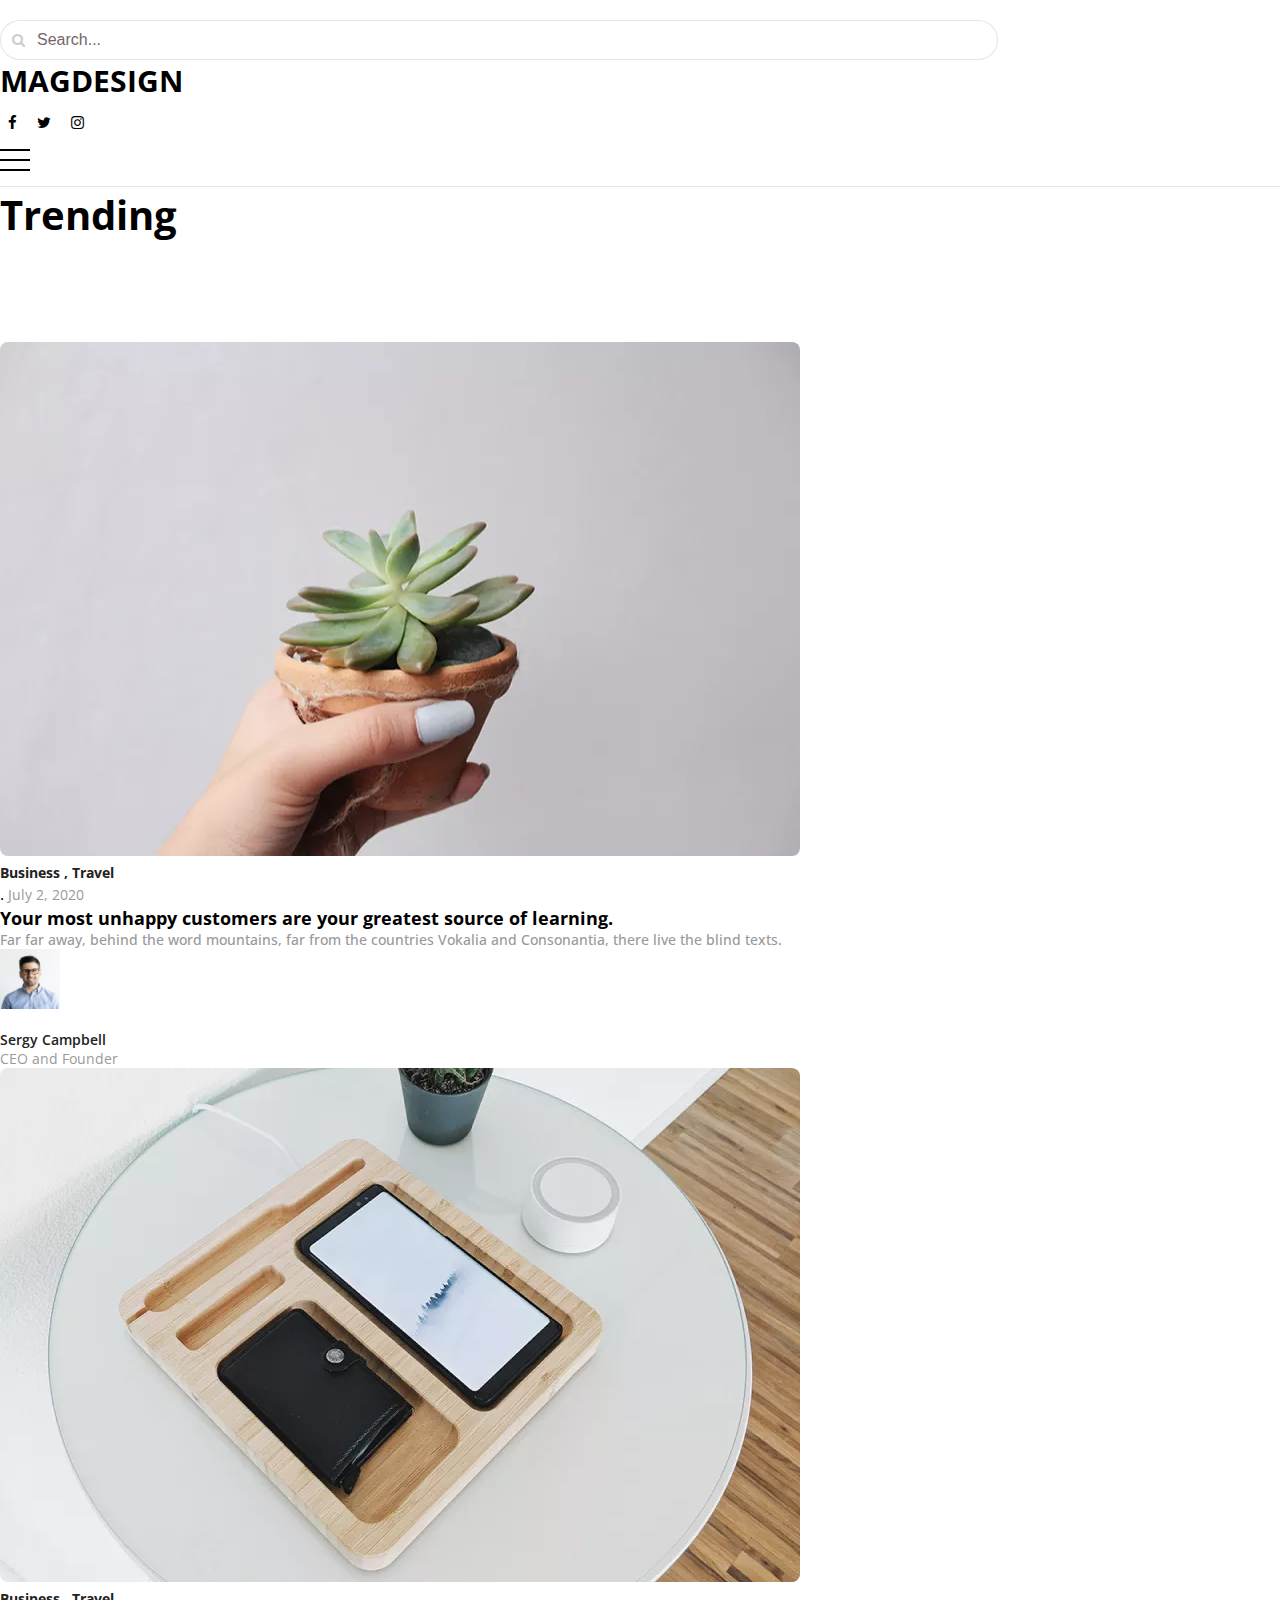
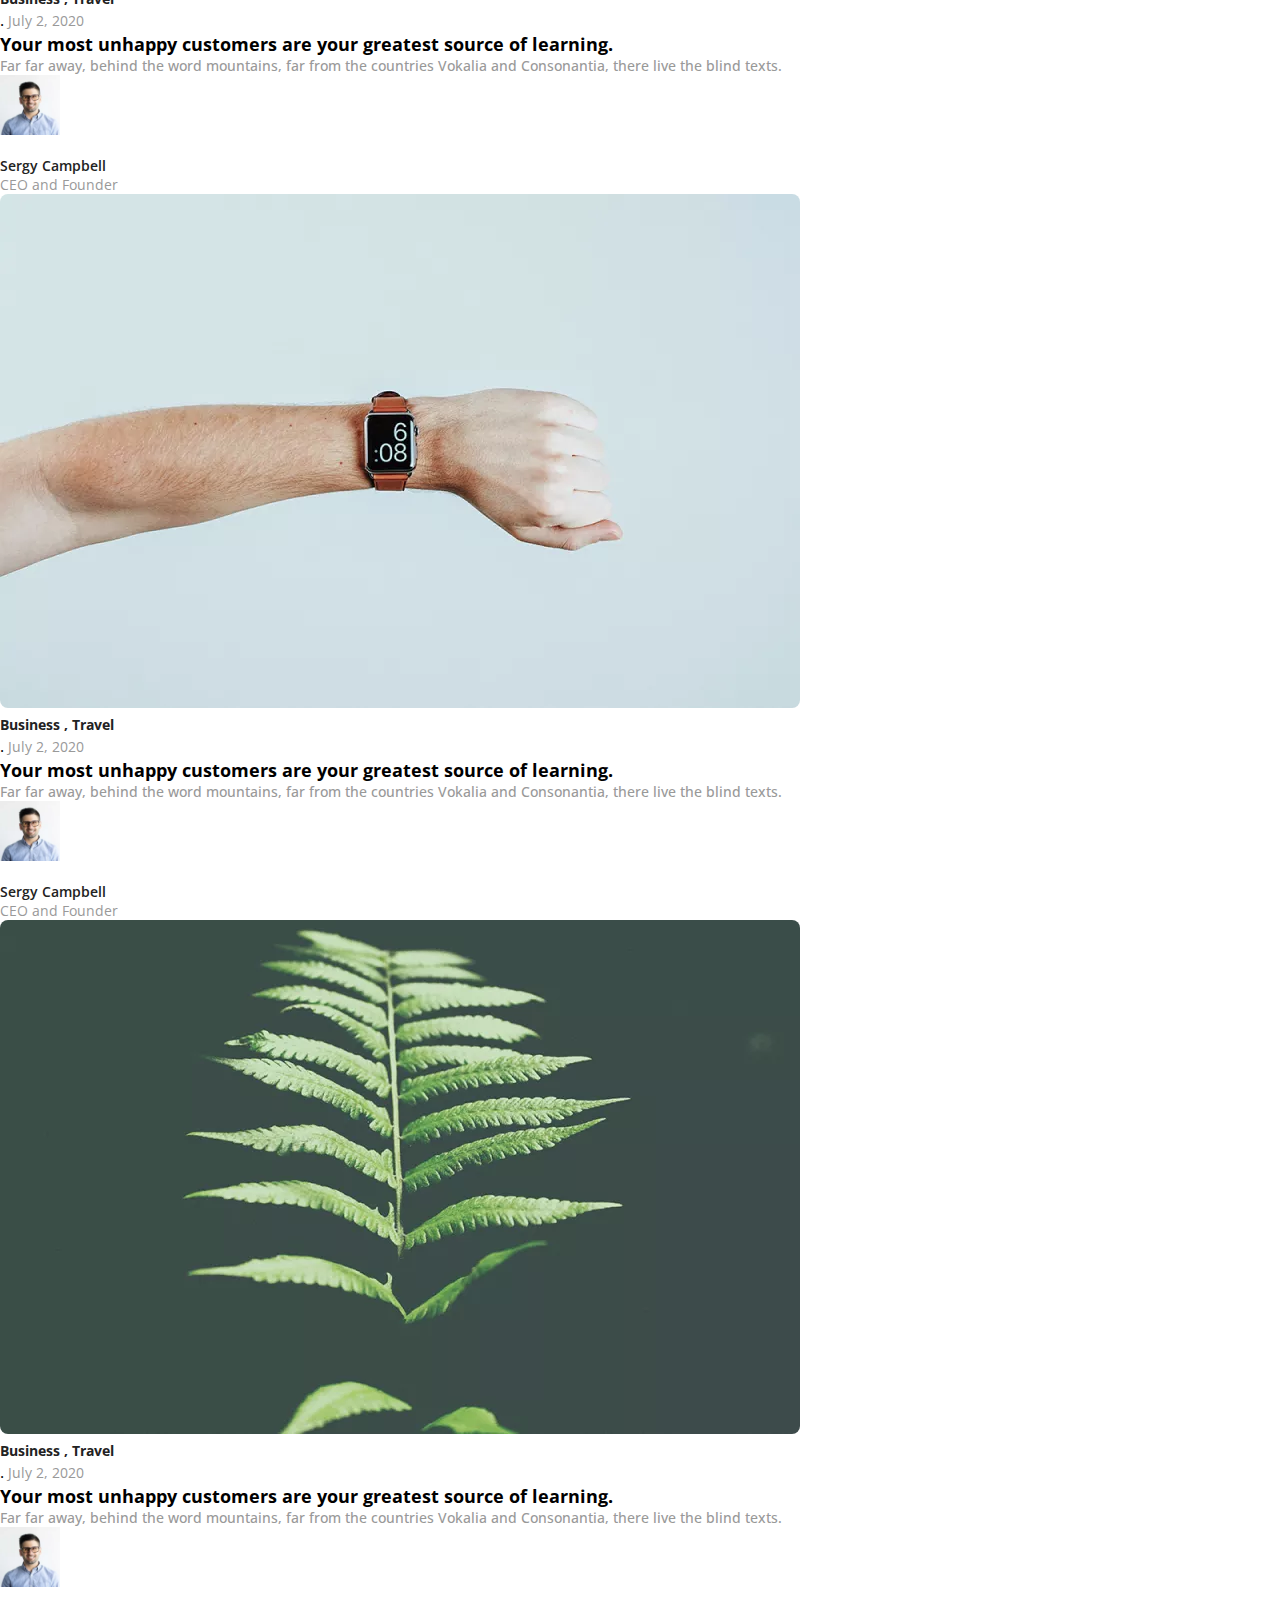
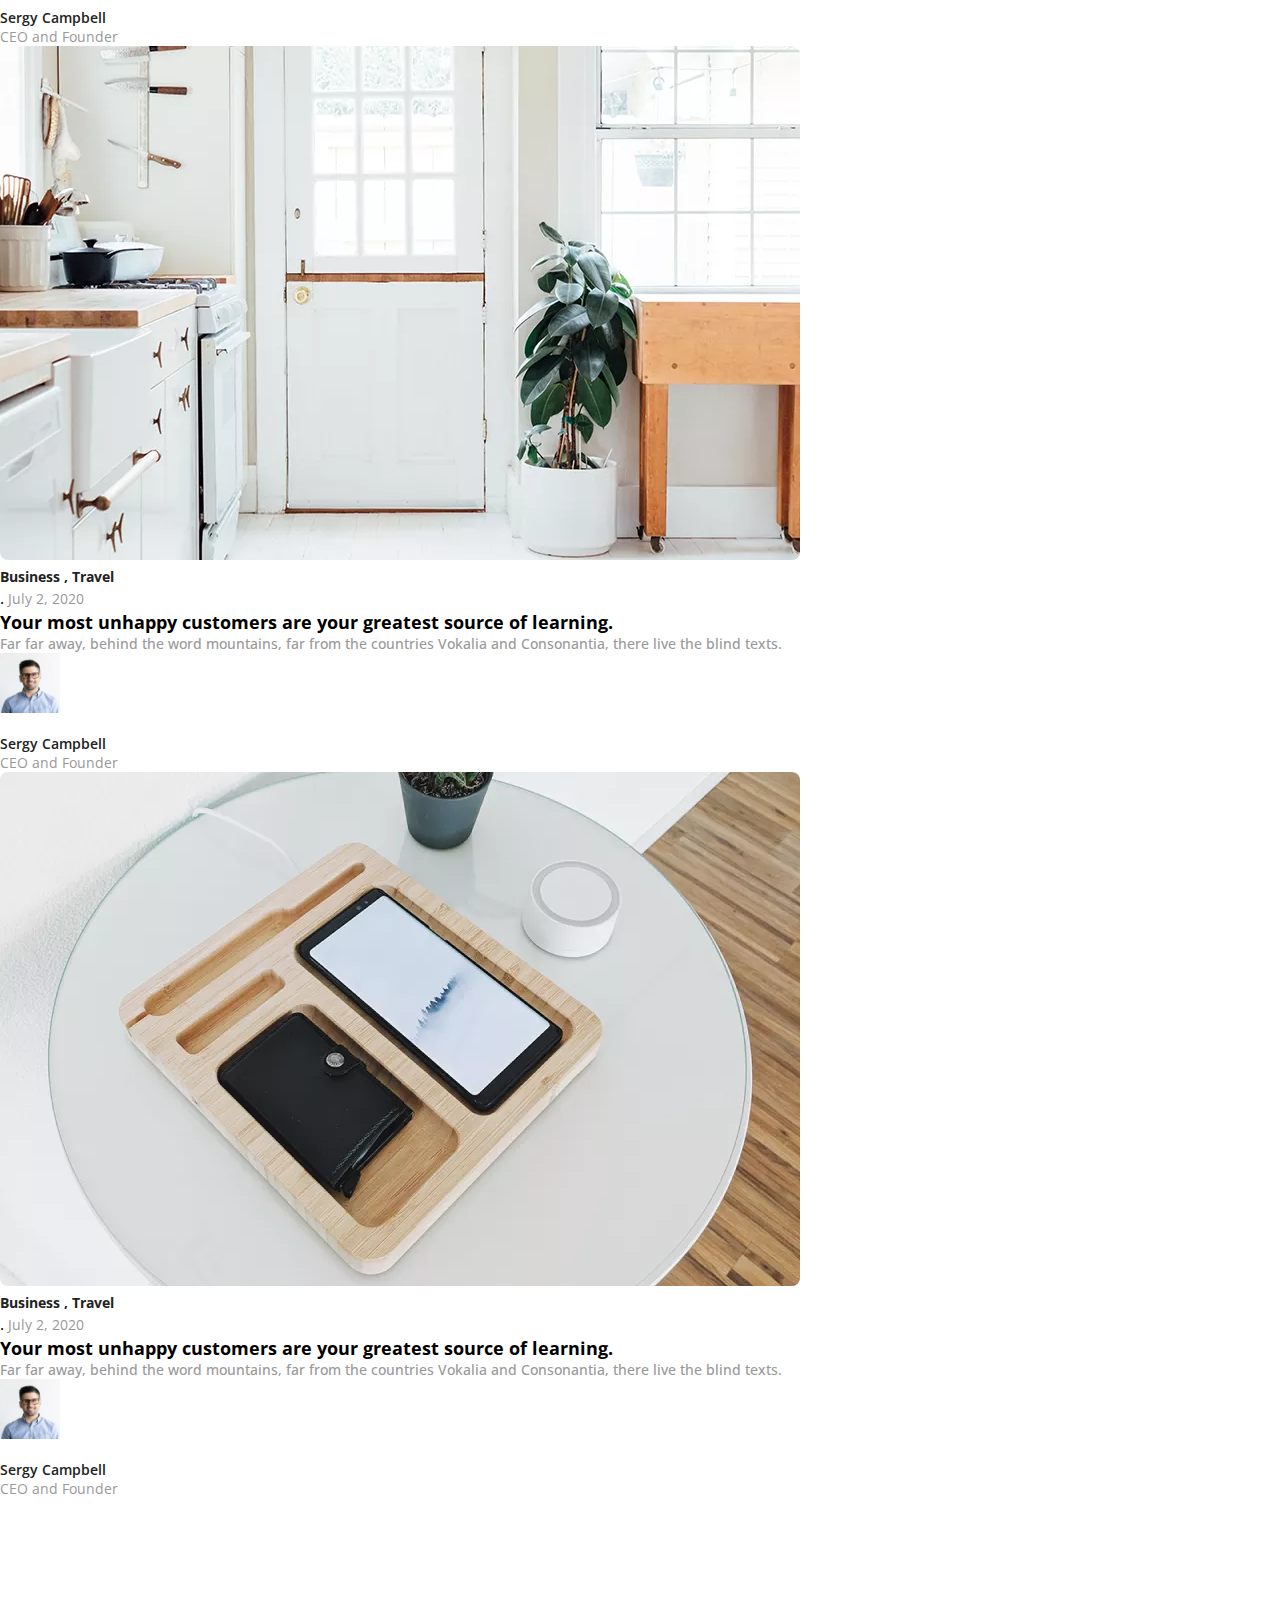
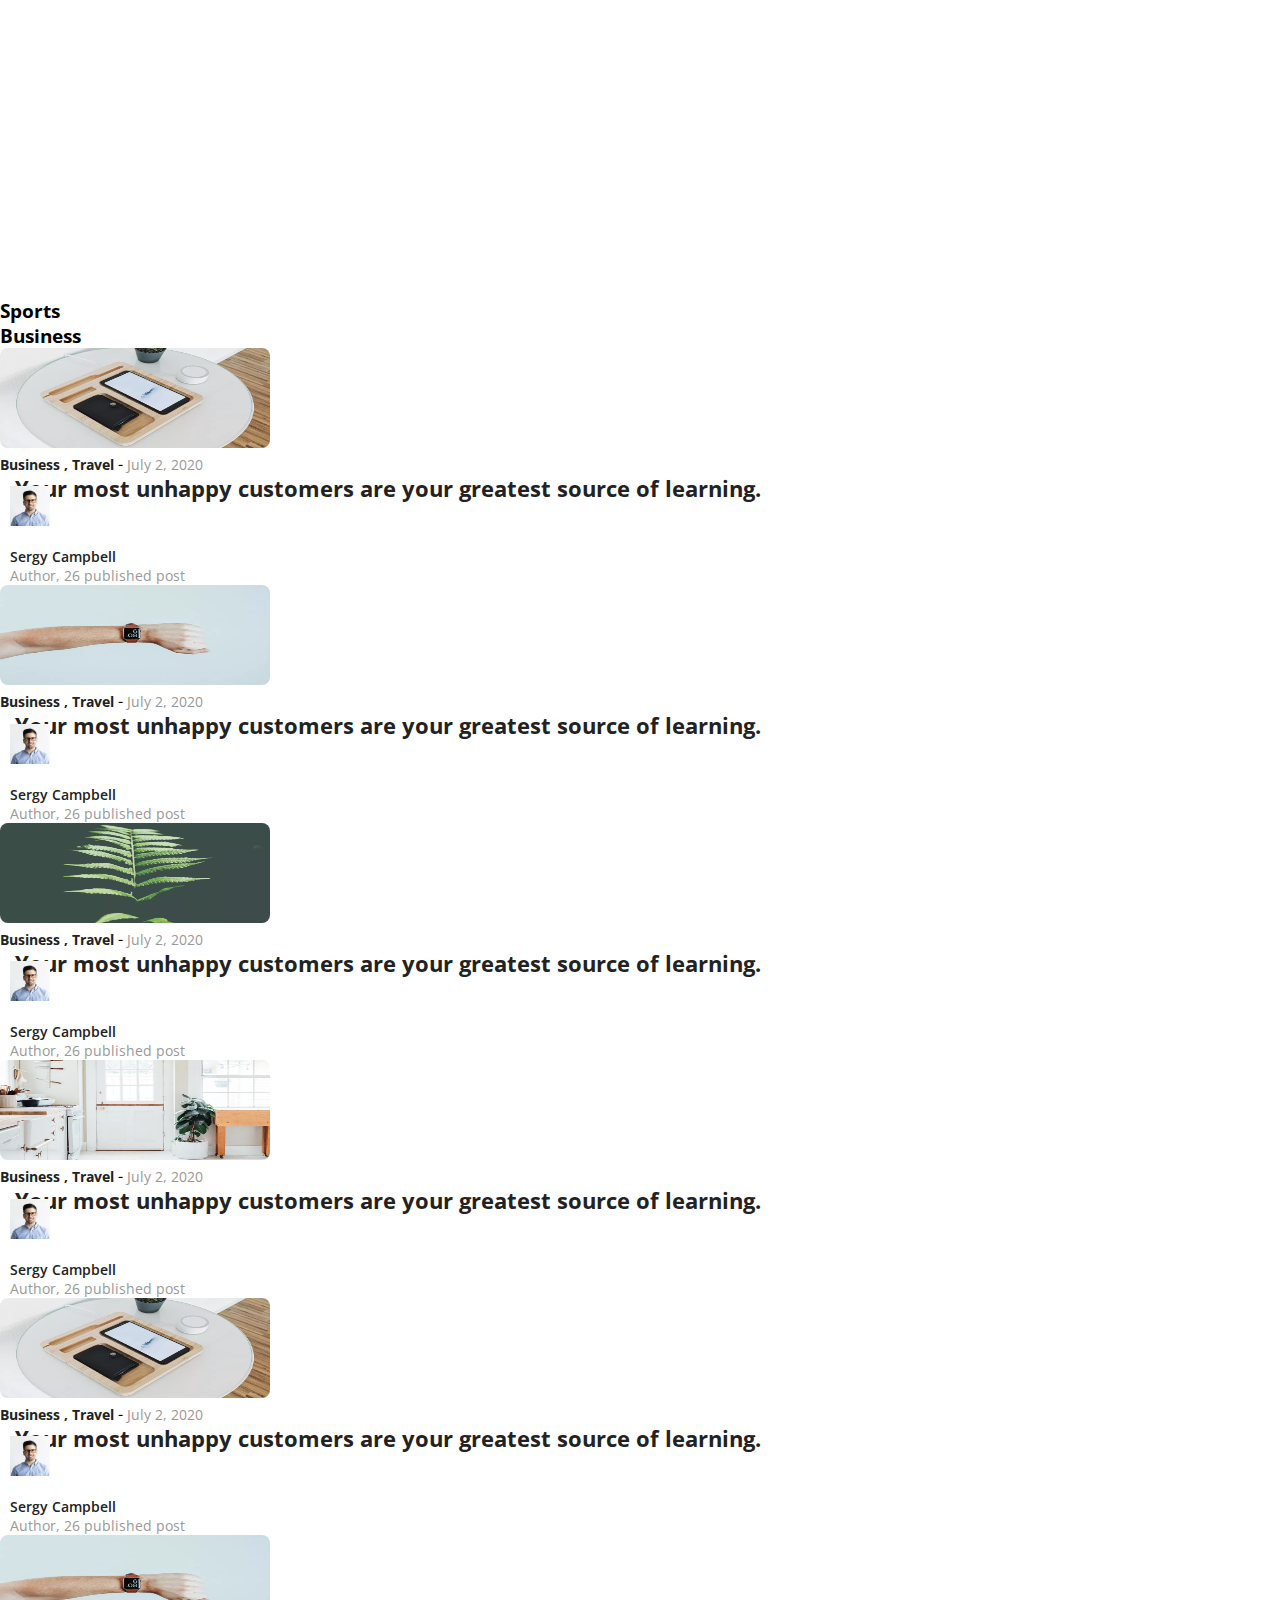
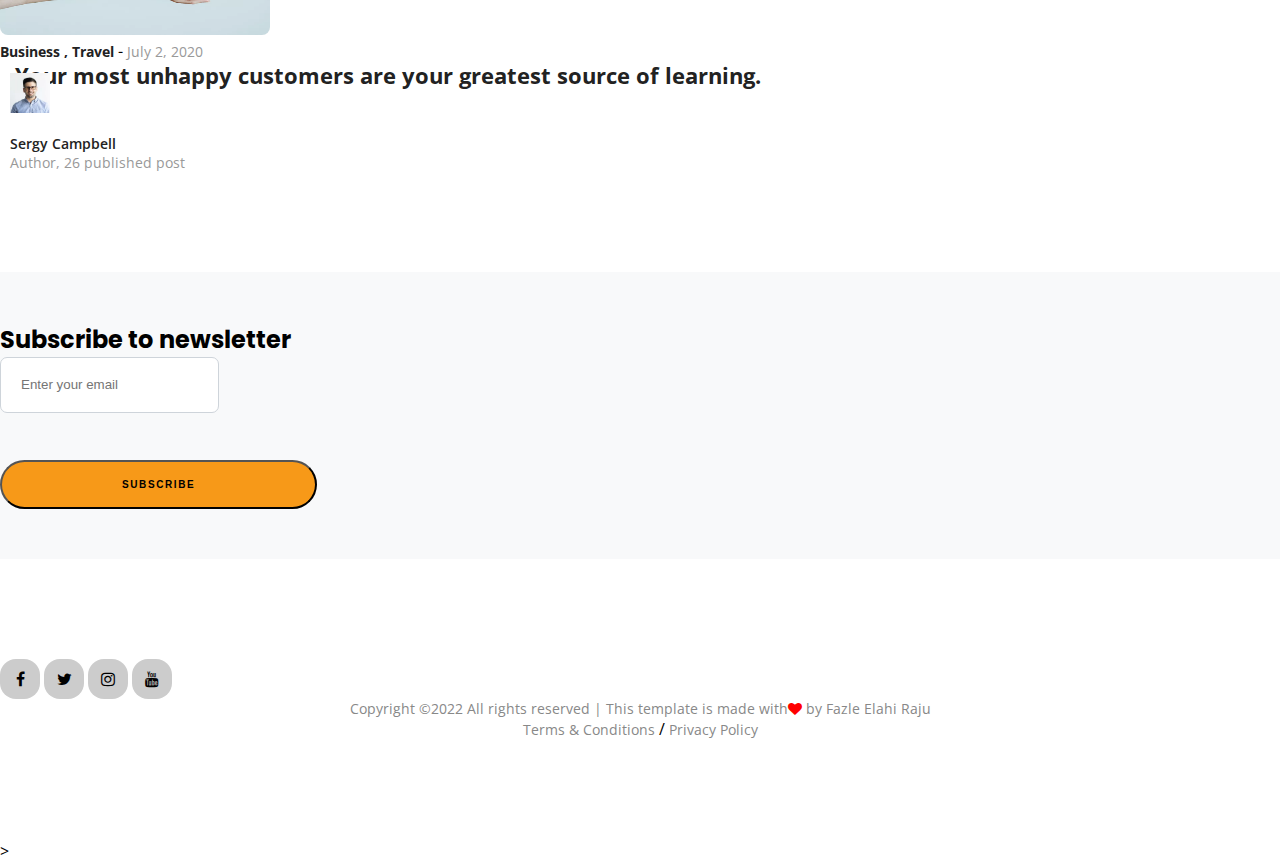
==== index.html @ 2258323b "Add files via upload" ====
<!DOCTYPE html>
<html lang="en">
<head>
    <meta charset="UTF-8">
    <meta http-equiv="X-UA-Compatible" content="IE=edge">
    <meta name="viewport" content="width=device-width, initial-scale=1.0">
    <title>R2B BLOG</title>

    
    <!-- custom css -->
    <link rel="stylesheet" href="css/style.css">

    <!-- google fonts -->


    <link rel="preconnect" href="https://fonts.googleapis.com">
    <link rel="preconnect" href="https://fonts.gstatic.com" crossorigin>
    <link href="https://fonts.googleapis.com/css2?family=Amatic+SC:wght@400;
     700&family=Lora:ital,wght@0,400;0,500;0,600;0,700;1,400;1,500;1,600;1,
     700&family=Open+Sans:ital,wght@0,300;0,400;0,500;0,600;0,700;0,800;1,300;1,
     400;1,500;1,600;1,700;1,800&family=PT+Sans:ital@0;1&family=Poppins:ital,wght@0,
     100;0,200;0,300;0,400;0,500;0,600;0,700;0,800;1,100;1,200;1,300;1,400;1,500;1,600;
     1,700;1,800&display=swap" rel="stylesheet">

    <!-- Bootstrap CSS -->
    <link href="https://cdn.jsdelivr.net/npm/bootstrap@5.1.3/dist/css/bootstrap.min.css" rel="stylesheet"
        integrity="sha384-1BmE4kWBq78iYhFldvKuhfTAU6auU8tT94WrHftjDbrCEXSU1oBoqyl2QvZ6jIW3" crossorigin="anonymous">
    <!-- font awasome 4.7 -->

    <link rel="stylesheet" href="https://stackpath.bootstrapcdn.com/font-awesome/4.7.0/css/font-awesome.min.css">

    <!-- owl stylesheel -->
    <link rel="stylesheet" type="text/css" href="css/owl.carousel.min.css">
    <link rel="stylesheet" type="text/css" href="css/owl.theme.default.min.css">
</head>
<body>

    <!-- header section start here -->

    <header>
        <div class="container">
            <nav>
                <div class="row">
                    <div class="col-md-4">
                        <form id="search">
                        <input type="text" placeholder="Search..." name="">
                        <i class="fa fa-search"></i>
                    </form>
                    </div>
                    <div class="col-md-4 text-center">
                        <a href="index.html" class="logo">MAGDESIGN</a>
                    </div>
                    <div class="col-md-2 text-end">
                        <div class="header-icon">
                            <a href=""><i class="fa fa-facebook"></i></a>
                            <a href=""><i class="fa fa-twitter"></i></a>
                            <a href=""><i class="fa fa-instagram"></i></a>
                           
                        </div>
                    </div>
                    <div class="col-md-2 text-end">
                        <a href="" class="h-menu">
                            <span></span>
                        </a>
                    </div>
                </div>
            </nav>
        </div>
    </header>
    <!-- header section end here -->

    <!-- main body section code start -->

    <main>
        <!-- banner section code start here -->

    <section id="banner">
            <div class="container">
                <div class="row">
                    <div class="col-md-12">
                        <h2 class="title text-center my-5">Trending</h2>
                    </div>
                </div>

                <!-- blog post slider part -->
                <div class="owl-carousel owl-theme">
                    <!-- item 01 -->
                    <div class="item">
                        <div class="row">
                            <div class="col-md-4">
                                <img src="image/banner1.png" class="img-fluid thumbnail">
                            </div>
                            <div class="col-md-8 p-desc">
                                <!-- meta tags -->
                                <div class="meta-tags mb-3">
                                    <div class="cat-name d-inline-block">
                                        <a href="post.html">Business , </a>
                                        <a href="post.html">Travel</a>
                                    </div>
                                    <span> . </span>
                                    <span class="date">July 2, 2020</span>
                                </div>
                                <!-- post title -->
                                <h2><a href="post.html"class="p-title">Your most unhappy customers are your greatest source 
                                    of learning.</a></h2>
                                    <!-- post desc -->
                                    <p class="pp-desc">Far far away, behind the word mountains, 
                                        far from the countries Vokalia and Consonantia,
                                        there live the blind texts. Separated they live in Bookmarksgrove 
                                        right at the coast of the Semantics, a large language ocean.</p>
                                        <!-- author details -->
                                        <div class="author d-flex align-items-center">
                                            <img src="image/logo1.png" width="60" class="rounded-circle inline block">
                                            <div class="d-inline-block ms-4">
                                                <h6>Sergy Campbell</h6>
                                                <p>CEO and Founder</p>
                                            </div>
                                        </div>
                            </div>
                        </div>

                    </div>
                    <!-- item 02 -->
                    <div class="item">
                        <div class="row">
                            <div class="col-md-4">
                                <img src="image/banner2.png" class="img-fluid thumbnail">
                            </div>
                            <div class="col-md-8 p-desc">
                                <!-- meta tags -->
                                <div class="meta-tags mb-3">
                                    <div class="cat-name d-inline-block">
                                        <a href="post.html">Business , </a>
                                        <a href="post.html">Travel</a>
                                    </div>
                                    <span> . </span>
                                    <span class="date">July 2, 2020</span>
                                </div>
                                <!-- post title -->
                                <h2><a href="post.html" class="p-title">Your most unhappy customers are your greatest source 
                                    of learning.</a></h2>
                                    <p class="pp-desc">Far far away, behind the word mountains, 
                                        far from the countries Vokalia and Consonantia,
                                        there live the blind texts. Separated they live in Bookmarksgrove 
                                        right at the coast of the Semantics, a large language ocean.</p>
                                        <!-- author details -->
                                        <div class="author d-flex align-items-center">
                                            <img src="image/logo1.png" width="60" class="rounded-circle inline block">
                                            <div class="d-inline-block ms-4">
                                                <h6>Sergy Campbell</h6>
                                                <p>CEO and Founder</p>
                                            </div>
                                        </div>
                            </div>
                        </div>

                    </div>
                    <!-- item 03 -->
                    <div class="item">
                        <div class="row">
                            <div class="col-md-4">
                                <img src="image/banner3.png" class="img-fluid thumbnail">
                            </div>
                            <div class="col-md-8 p-desc">
                                <!-- meta tags -->
                                <div class="meta-tags mb-3">
                                    <div class="cat-name d-inline-block">
                                        <a href="post.html">Business , </a>
                                        <a href="post.html">Travel</a>
                                    </div>
                                    <span> . </span>
                                    <span class="date">July 2, 2020</span>
                                </div>
                                <!-- post title -->
                                <h2><a href="post.html" class="p-title">Your most unhappy customers are your greatest source 
                                    of learning.</a></h2>
                                    <p class="pp-desc">Far far away, behind the word mountains, 
                                        far from the countries Vokalia and Consonantia,
                                        there live the blind texts. Separated they live in Bookmarksgrove 
                                        right at the coast of the Semantics, a large language ocean.</p>
                                        <!-- author details -->
                                        <div class="author d-flex align-items-center">
                                            <img src="image/logo1.png" width="60" class="rounded-circle inline block">
                                            <div class="d-inline-block ms-4">
                                                <h6>Sergy Campbell</h6>
                                                <p>CEO and Founder</p>
                                            </div>
                                        </div>
                            </div>
                        </div>

                    </div>
                    <!-- item 04 -->
                    <div class="item">
                        <div class="row">
                            <div class="col-md-4">
                                <img src="image/banner4.png" class="img-fluid thumbnail">
                            </div>
                            <div class="col-md-8 p-desc">
                                <!-- meta tags -->
                                <div class="meta-tags mb-3">
                                    <div class="cat-name d-inline-block">
                                        <a href="post.html">Business , </a>
                                        <a href="post.html">Travel</a>
                                    </div>
                                    <span> . </span>
                                    <span class="date">July 2, 2020</span>
                                </div>
                                <!-- post title -->
                                <h2><a href="post.html" class="p-title">Your most unhappy customers are your greatest source 
                                    of learning.</a></h2>
                                    <p class="pp-desc">Far far away, behind the word mountains, 
                                        far from the countries Vokalia and Consonantia,
                                        there live the blind texts. Separated they live in Bookmarksgrove 
                                        right at the coast of the Semantics, a large language ocean.</p>
                                        <!-- author details -->
                                        <div class="author d-flex align-items-center">
                                            <img src="image/logo1.png" width="60" class="rounded-circle inline block">
                                            <div class="d-inline-block ms-4">
                                                <h6>Sergy Campbell</h6>
                                                <p>CEO and Founder</p>
                                            </div>
                                        </div>
                            </div>
                        </div>

                    </div>

                </div>
               
            </div>

    </section>
        <!-- banner section code END here -->
    </main>
    <!-- main body section code end -->

    <!-- all post section start from here -->

    <section id="all-posts">
        <div class="container">
            <div class="row">
                <div class="col-md-4 mb-4">
                    <div class="p-item">
                        <img src="image/about1.png" class="img-fluid thumbnail mb-3">
                        <!-- meta tags -->
                        <div class="meta-tags mb-3">
                            <div class="cat-name d-inline-block">
                                <a href="post.html" class="b-item">Business , </a>
                                <a href="post.html" class="b-item">Travel</a>
                            </div>
                            <span> . </span>
                            <span class="date">July 2, 2020</span>
                        </div>
                        <h3><a href="post.html">Your most unhappy customers are your greatest 
                            source of learning.</a></h3>
                             <!-- post desc -->
                             <p class="pp-desc">Far far away, behind the word mountains, 
                                 far from the countries Vokalia and Consonantia, there live the blind texts.</p>
                                <!-- author details -->
                                <div class="author d-flex align-items-center">
                                    <img src="image/logo1.png" width="60" class="rounded-circle inline block">
                                    <div class="d-inline-block ms-4">
                                        <h6>Sergy Campbell</h6>
                                        <p>CEO and Founder</p>
                                    </div>
                                </div>

                    </div>
                </div>
                <div class="col-md-4 mb-4">
                    <div class="p-item">
                        <img src="image/about2.png" class="img-fluid thumbnail mb-3">
                        <!-- meta tags -->
                        <div class="meta-tags mb-3">
                            <div class="cat-name d-inline-block">
                                <a href="post.html" class="b-item">Business , </a>
                                <a href="post.html" class="b-item">Travel</a>
                            </div>
                            <span> . </span>
                            <span class="date">July 2, 2020</span>
                        </div>
                        <h3><a href="post.html">Your most unhappy customers are your greatest 
                            source of learning.</a></h3>
                             <!-- post desc -->
                             <p class="pp-desc">Far far away, behind the word mountains, 
                                 far from the countries Vokalia and Consonantia, there live the blind texts.</p>
                                <!-- author details -->
                                <div class="author d-flex align-items-center">
                                    <img src="image/logo1.png" width="60" class="rounded-circle inline block">
                                    <div class="d-inline-block ms-4">
                                        <h6>Sergy Campbell</h6>
                                        <p>CEO and Founder</p>
                                    </div>
                                </div>

                    </div>
                </div>
                <div class="col-md-4 mb-4">
                    <div class="p-item">
                        <img src="image/about3.png" class="img-fluid thumbnail mb-3">
                        <!-- meta tags -->
                        <div class="meta-tags mb-3">
                            <div class="cat-name d-inline-block">
                                <a href="post.html" class="b-item">Business , </a>
                                <a href="post.html" class="b-item">Travel</a>
                            </div>
                            <span> . </span>
                            <span class="date">July 2, 2020</span>
                        </div>
                        <h3><a href="post.html">Your most unhappy customers are your greatest 
                            source of learning.</a></h3>
                             <!-- post desc -->
                             <p class="pp-desc">Far far away, behind the word mountains, 
                                 far from the countries Vokalia and Consonantia, there live the blind texts.</p>
                                <!-- author details -->
                                <div class="author d-flex align-items-center">
                                    <img src="image/logo1.png" width="60" class="rounded-circle inline block">
                                    <div class="d-inline-block ms-4">
                                        <h6>Sergy Campbell</h6>
                                        <p>CEO and Founder</p>
                                    </div>
                                </div>

                    </div>
                </div>
                <div class="col-md-4 mb-4">
                    <div class="p-item">
                        <img src="image/about4.png" class="img-fluid thumbnail mb-3">
                        <!-- meta tags -->
                        <div class="meta-tags mb-3">
                            <div class="cat-name d-inline-block">
                                <a href="post.html" class="b-item">Business , </a>
                                <a href="post.html" class="b-item">Travel</a>
                            </div>
                            <span> . </span>
                            <span class="date">July 2, 2020</span>
                        </div>
                        <h3><a href="post.html">Your most unhappy customers are your greatest 
                            source of learning.</a></h3>
                             <!-- post desc -->
                             <p class="pp-desc">Far far away, behind the word mountains, 
                                 far from the countries Vokalia and Consonantia, there live the blind texts.</p>
                                <!-- author details -->
                                <div class="author d-flex align-items-center">
                                    <img src="image/logo1.png" width="60" class="rounded-circle inline block">
                                    <div class="d-inline-block ms-4">
                                        <h6>Sergy Campbell</h6>
                                        <p>CEO and Founder</p>
                                    </div>
                                </div>

                    </div>
                </div>
                <div class="col-md-4 mb-4">
                    <div class="p-item">
                        <img src="image/about5.png" class="img-fluid thumbnail mb-3">
                        <!-- meta tags -->
                        <div class="meta-tags mb-3">
                            <div class="cat-name d-inline-block">
                                <a href="post.html" class="b-item">Business , </a>
                                <a href="post.html" class="b-item">Travel</a>
                            </div>
                            <span> . </span>
                            <span class="date">July 2, 2020</span>
                        </div>
                        <h3><a href="post.html">Your most unhappy customers are your greatest 
                            source of learning.</a></h3>
                             <!-- post desc -->
                             <p class="pp-desc">Far far away, behind the word mountains, 
                                 far from the countries Vokalia and Consonantia, there live the blind texts.</p>
                                <!-- author details -->
                                <div class="author d-flex align-items-center">
                                    <img src="image/logo1.png" width="60" class="rounded-circle inline block">
                                    <div class="d-inline-block ms-4">
                                        <h6>Sergy Campbell</h6>
                                        <p>CEO and Founder</p>
                                    </div>
                                </div>

                    </div>
                </div>
                <div class="col-md-4 mb-4">
                    <div class="p-item">
                        <img src="image/about2.png" class="img-fluid thumbnail mb-3">
                        <!-- meta tags -->
                        <div class="meta-tags mb-3">
                            <div class="cat-name d-inline-block">
                                <a href="post.html" class="b-item">Business , </a>
                                <a href="post.html" class="b-item">Travel</a>
                            </div>
                            <span> . </span>
                            <span class="date">July 2, 2020</span>
                        </div>
                        <h3><a href="post.html">Your most unhappy customers are your greatest 
                            source of learning.</a></h3>
                             <!-- post desc -->
                             <p class="pp-desc">Far far away, behind the word mountains, 
                                 far from the countries Vokalia and Consonantia, there live the blind texts.</p>
                                <!-- author details -->
                                <div class="author d-flex align-items-center">
                                    <img src="image/logo1.png" width="60" class="rounded-circle inline block">
                                    <div class="d-inline-block ms-4">
                                        <h6>Sergy Campbell</h6>
                                        <p>CEO and Founder</p>
                                    </div>
                                </div>

                    </div>
                </div>
            </div>
        </div>

    </section>
    <!-- all post section end from here -->

    <!-- slider section code start -->

    <section id="slider">
        <div class="container">
            <div class="row">
                <div class="owl-carousel owl-theme" id="second">
                    <div class="item">
                        <div class="p-item">
                        <img src="image/about1.png" class="img-fluid thumbnail mb-3">
                        <!-- meta tags -->
                        <div class="meta-tags mb-3">
                            <div class="cat-name d-inline-block">
                                <a href="post.html" class="b-item">Business , </a>
                                <a href="post.html" class="b-item">Travel</a>
                            </div>
                            <span> . </span>
                            <span class="date">July 2, 2020</span>
                        </div>
                        <h3><a href="post.html">Your most unhappy customers are your greatest 
                            source of learning.</a></h3>
                             <!-- post desc -->
                             <p class="pp-desc">Far far away, behind the word mountains, 
                                 far from the countries Vokalia and Consonantia, <br>there live the blind texts.</p>
                                <!-- author details -->
                                <div class="author d-flex align-items-center">
                                    <img src="image/logo1.png" width="60" class="rounded-circle inline block">
                                    <div class="d-inline-block ms-4">
                                        <h6>Sergy Campbell</h6>
                                        <p>CEO and Founder</p>
                                    </div>
                                </div>

                    </div>
                    </div>
                    <div class="item"> 
                        <div class="p-item">
                        <img src="image/about2.png" class="img-fluid thumbnail mb-3">
                        <!-- meta tags -->
                        <div class="meta-tags mb-3">
                            <div class="cat-name d-inline-block">
                                <a href="post.html" class="b-item">Business , </a>
                                <a href="post.html" class="b-item">Travel</a>
                            </div>
                            <span> . </span>
                            <span class="date">July 2, 2020</span>
                        </div>
                        <h3><a href="post.html">Your most unhappy customers are your greatest 
                            source of learning.</a></h3>
                             <!-- post desc -->
                             <p class="pp-desc">Far far away, behind the word mountains, 
                                 far from the countries Vokalia and Consonantia, <br>there live the blind texts.</p>
                                <!-- author details -->
                                <div class="author d-flex align-items-center">
                                    <img src="image/logo1.png" width="60" class="rounded-circle inline block">
                                    <div class="d-inline-block ms-4">
                                        <h6>Sergy Campbell</h6>
                                        <p>CEO and Founder</p>
                                    </div>
                                </div>

                    </div>
                    </div>
                    <div class="item">
                        <div class="p-item">
                            <img src="image/about3.png" class="img-fluid thumbnail mb-3">
                            <!-- meta tags -->
                            <div class="meta-tags mb-3">
                                <div class="cat-name d-inline-block">
                                    <a href="post.html" class="b-item">Business , </a>
                                    <a href="post.html" class="b-item">Travel</a>
                                </div>
                                <span> . </span>
                                <span class="date">July 2, 2020</span>
                            </div>
                            <h3><a href="post.html">Your most unhappy customers are your greatest 
                                source of learning.</a></h3>
                                 <!-- post desc -->
                                 <p class="pp-desc">Far far away, behind the word mountains, 
                                     far from the countries Vokalia and Consonantia, <br>there live the blind texts.</p>
                                    <!-- author details -->
                                    <div class="author d-flex align-items-center">
                                        <img src="image/logo1.png" width="60" class="rounded-circle inline block">
                                        <div class="d-inline-block ms-4">
                                            <h6>Sergy Campbell</h6>
                                            <p>CEO and Founder</p>
                                        </div>
                                    </div>
    
                        </div>
                    </div>
                    <div class="item">
                        <div class="p-item">
                            <img src="image/about4.png" class="img-fluid thumbnail mb-3">
                            <!-- meta tags -->
                            <div class="meta-tags mb-3">
                                <div class="cat-name d-inline-block">
                                    <a href="post.html" class="b-item">Business , </a>
                                    <a href="post.html" class="b-item">Travel</a>
                                </div>
                                <span> . </span>
                                <span class="date">July 2, 2020</span>
                            </div>
                            <h3><a href="post.html">Your most unhappy customers are your greatest 
                                source of learning.</a></h3>
                                 <!-- post desc -->
                                 <p class="pp-desc">Far far away, behind the word mountains, 
                                     far from the countries Vokalia and Consonantia, <br>there live the blind texts.</p>
                                    <!-- author details -->
                                    <div class="author d-flex align-items-center">
                                        <img src="image/logo1.png" width="60" class="rounded-circle inline block">
                                        <div class="d-inline-block ms-4">
                                            <h6>Sergy Campbell</h6>
                                            <p>CEO and Founder</p>
                                        </div>
                                    </div>
    
                        </div>
                    </div>
                    <div class="item">
                        <div class="p-item">
                            <img src="image/about5.png" class="img-fluid thumbnail mb-3">
                            <!-- meta tags -->
                            <div class="meta-tags mb-3">
                                <div class="cat-name d-inline-block">
                                    <a href="post.html" class="b-item">Business , </a>
                                    <a href="post.html" class="b-item">Travel</a>
                                </div>
                                <span> . </span>
                                <span class="date">July 2, 2020</span>
                            </div>
                            <h3><a href="post.html">Your most unhappy customers are your greatest 
                                source of learning.</a></h3>
                                 <!-- post desc -->
                                 <p class="pp-desc">Far far away, behind the word mountains, 
                                     far from the countries Vokalia and Consonantia, <br>there live the blind texts.</p>
                                    <!-- author details -->
                                    <div class="author d-flex align-items-center">
                                        <img src="image/logo1.png" width="60" class="rounded-circle inline block">
                                        <div class="d-inline-block ms-4">
                                            <h6>Sergy Campbell</h6>
                                            <p>CEO and Founder</p>
                                        </div>
                                    </div>
    
                        </div>
                    </div>
                    <div class="item">
                        <div class="p-item">
                            <img src="image/about2.png" class="img-fluid thumbnail mb-3">
                            <!-- meta tags -->
                            <div class="meta-tags mb-3">
                                <div class="cat-name d-inline-block">
                                    <a href="post.html" class="b-item">Business , </a>
                                    <a href="post.html" class="b-item">Travel</a>
                                </div>
                                <span> . </span>
                                <span class="date">July 2, 2020</span>
                            </div>
                            <h3><a href="post.html">Your most unhappy customers are your greatest 
                                source of learning.</a></h3>
                                 <!-- post desc -->
                                 <p class="pp-desc">Far far away, behind the word mountains, 
                                     far from the countries Vokalia and Consonantia, <br>there live the blind texts.</p>
                                    <!-- author details -->
                                    <div class="author d-flex align-items-center">
                                        <img src="image/logo1.png" width="60" class="rounded-circle inline block">
                                        <div class="d-inline-block ms-4">
                                            <h6>Sergy Campbell</h6>
                                            <p>CEO and Founder</p>
                                        </div>
                                    </div>
    
                        </div>
                    </div>
                    
                </div>
            </div>
        </div>

    </section>
    <!-- slider section code end -->

    <!-- post section code start -->

    <section id="post">
        <div class="container">
            <div class="row mb-12">
                <div class="col-md-6">
                    <h3 class="fw-bold mb-4">Sports</h3>
                </div>
                <div class="col-md-6">
                    <h3 class="fw-bold mb-4">Business</h3>
                </div>
                
                
            </div>
            <div class="row">
                <div class="col-md-6 d-flex mb-lg-5">
                    <div class="i-img">
                    <img src="image/about2.png" class="img-fluid thumbnail">
                
                    </div>
                <div class="content">
                    <div class="meta-tags ms-3">
                        <a href="post.html" class="b-item">Business , </a>
                        <a href="post.html" class="b-item">Travel</a>
                        <span> - </span>
                        <span class="date">July 2, 2020</span>
                    </div>
                    <a href="post.html"><h2>Your most unhappy customers are your greatest 
                        source of learning.</h2></a>
                       <!-- author details -->
                       <div class="author d-flex align-items-center">
                        <a href="post.html"><img src="image/logo1.png" width="40" class="rounded-circle inline block"></a>
                        <div class="d-inline-block ms-4">
                            <a href="post.html"><h6 class="fw-bold">Sergy Campbell</h6></a>
                            <a href="post.html"><p>Author, 26 published post</p></a>
                        </div>
                </div>
            </div>
               </div>
               
               <div class="col-md-6 d-flex mb-lg-5">
                
                <div class="i-img">
                   
                <img src="image/about3.png" class="img-fluid thumbnail">
            
                </div>
            <div class="content">
                <div class="meta-tags ms-3">
                    <a href="post.html" class="b-item">Business , </a>
                    <a href="post.html" class="b-item">Travel</a>
                    <span> - </span>
                    <span class="date">July 2, 2020</span>
                </div>
                <a href="post.html"><h2>Your most unhappy customers are your greatest 
                    source of learning.</h2></a>
                   <!-- author details -->
                   <div class="author d-flex align-items-center">
                    <a href=""><img src="image/logo1.png" width="40" class="rounded-circle inline block"></a>
                    <div class="d-inline-block ms-4">
                        <a href="post.html"><h6 class="fw-bold">Sergy Campbell</h6></a>
                        <a href="post.html"><p>Author, 26 published post</p></a>
                    </div>
            </div>
        </div>
               </div>
               <div class="col-md-6 d-flex mb-lg-5">
                
                <div class="i-img">
                   
                <img src="image/about4.png" class="img-fluid thumbnail">
            
                </div>
            <div class="content">
                <div class="meta-tags ms-3">
                    <a href="post.html" class="b-item">Business , </a>
                    <a href="post.html" class="b-item">Travel</a>
                    <span> - </span>
                    <span class="date">July 2, 2020</span>
                </div>
                <a href="post.html"><h2>Your most unhappy customers are your greatest 
                    source of learning.</h2></a>
                   <!-- author details -->
                   <div class="author d-flex align-items-center">
                    <a href="post.html"><img src="image/logo1.png" width="40" class="rounded-circle inline block"></a>
                    <div class="d-inline-block ms-4">
                        <a href="post.html"><h6 class="fw-bold">Sergy Campbell</h6></a>
                        <a href="post.html"><p>Author, 26 published post</p></a>
                    </div>
            </div>
        </div>
               </div>
               <div class="col-md-6 d-flex mb-lg-5">
                
                <div class="i-img">
                   
                <img src="image/about5.png" class="img-fluid thumbnail">
            
                </div>
            <div class="content">
                <div class="meta-tags ms-3">
                    <a href="post.html" class="b-item">Business , </a>
                    <a href="post.html" class="b-item">Travel</a>
                    <span> - </span>
                    <span class="date">July 2, 2020</span>
                </div>
                <a href="post.html"><h2>Your most unhappy customers are your greatest 
                    source of learning.</h2></a>
                   <!-- author details -->
                   <div class="author d-flex align-items-center">
                    <a href=""><img src="image/logo1.png" width="40" class="rounded-circle inline block"></a>
                    <div class="d-inline-block ms-4">
                        <a href="post.html"><h6 class="fw-bold">Sergy Campbell</h6></a>
                        <a href="post.html"><p>Author, 26 published post</p></a>
                    </div>
            </div>
        </div>
               </div>
               <div class="col-md-6 d-flex mb-lg-5">
                
                <div class="i-img">
                   
                <img src="image/about2.png" class="img-fluid thumbnail">
            
                </div>
            <div class="content">
                <div class="meta-tags ms-3">
                    <a href="post.html" class="b-item">Business , </a>
                    <a href="post.html" class="b-item">Travel</a>
                    <span> - </span>
                    <span class="date">July 2, 2020</span>
                </div>
                <a href="post.html"><h2>Your most unhappy customers are your greatest 
                    source of learning.</h2></a>
                   <!-- author details -->
                   <div class="author d-flex align-items-center">
                    <a href="post.html"><img src="image/logo1.png" width="40" class="rounded-circle inline block"></a>
                    <div class="d-inline-block ms-4">
                        <a href="post.html"><h6 class="fw-bold">Sergy Campbell</h6></a>
                        <a href="post.html"><p>Author, 26 published post</p></a>
                    </div>
            </div>
        </div>
               </div>
               <div class="col-md-6 d-flex mb-lg-5">
                
                <div class="i-img">
                   
                <img src="image/about3.png" class="img-fluid thumbnail">
            
                </div>
            <div class="content">
                <div class="meta-tags ms-3">
                    <a href="post.html" class="b-item">Business , </a>
                    <a href="post.html" class="b-item">Travel</a>
                    <span> - </span>
                    <span class="date">July 2, 2020</span>
                </div>
                <a href="post.html"><h2>Your most unhappy customers are your greatest 
                    source of learning.</h2></a>
                   <!-- author details -->
                   <div class="author d-flex align-items-center">
                    <a href="post.html"><img src="image/logo1.png" width="40" class="rounded-circle inline block"></a>
                    <div class="d-inline-block ms-4">
                        <a href="post.html"><h6 class="fw-bold">Sergy Campbell</h6></a>
                        <a href="post.html"><p>Author, 26 published post</p></a>
                    </div>
            </div>
        </div>
               </div>
               
            </div>
              

    </section>
    <!-- post section code end -->
    
    <!-- contact section code start -->
    <section id="contact">
        <div class="container">
            <div class="row">
                <div class="col-md-8">
                    <h2>Subscribe to newsletter</h2>
                    <input type="email" class="form-control" placeholder="Enter your email">
                </div>
                <div class="col-md-4">
                    <input type="submit" class="btn btn-primary button" value="Subscribe">
                </div>
            </div>
        </div>
    </section>
    <!-- contact section code end -->

    <!-- footer section code start -->
    <footer id="footer">
        <div class="container">
            <div class="i-frem text-center pb-5">
                <a href=""><i class="fa fa-facebook"></i></a>
                <a href=""><i class="fa fa-twitter"></i></a>
                <a href=""><i class="fa fa-instagram"></i></a>
                <a href=""><i class="fa fa-youtube"></i></a>
            </div>
            <center>
                <p>Copyright ©2022 All rights reserved | This template is made with<i class="fa fa-heart"></i>  by Fazle Elahi Raju</p>
                <a href="">Terms & Conditions</a> / <a href=""> Privacy Policy</a>
            </center>
        </div>
    </footer>>

    <!-- footer section code end -->
    <section>
        
    </section>

      <!-- owl js file -->
      <script src="js/jquery.min.js"></script>
      <script src="js/owl.carousel.js"></script>


      <script>
           $('#second').owlCarousel({
                loop:true,
                margin:10,
                nav:true,       
                responsive:{
                    0:{
                        items:1
                    },
                    600:{
                        items:2
                    },
                    1000:{
                        items:1
                    }
                }
            }),
        $('.owl-carousel').owlCarousel({
        loop:true,
        margin:10,
        nav:true,
        autoplay:true,
        autoplayTimeout:3000,
        autoplayHoverPause:false,
        responsive:{
      0:{
          items:1
      },
      600:{
          items:1
      },
      1000:{
          items:1
      }
  }
});
</script>
</body>
</html>
---- css/style.css ----
*{
    margin: 0;
    padding: 0;
}

ul{
    margin: 0;
    padding: 0;
}
body{
    font-family: "Open Sans",sans-serif; 
}

/************
header section css start
*************/

header{border-bottom: 1px solid rgba(0, 0, 0, 0.1);padding: 20px 0px;width: 100%;}

header #search input{height: 38px;width: 75%;padding-left: 36px;border-radius: 35px;border: 1px solid rgba(0, 0, 0, 0.1);color: #ccc;}
header #search {position: relative;}
header #search i{position: absolute;left: 12px;top: 50%;transform: translateY(-50%);color: #ccc;font-size: 14px;}
header #search input::placeholder{color: rgb(117, 103, 103);font-size: 16px;}
header .logo{color: #000; font-size: 30px;font-weight: bold;text-transform: uppercase;text-decoration: none;line-height: 42px;}
header .header-icon a i{font-size: 15px;color: #000;margin: 0 8px;line-height: 42px;transition: 0.5s;}
header .header-icon a i:hover{color: #f79918;transition: 0.5s;}
header .h-menu span{width: 30px;height: 2px; color: #000;background-color: #000;display: inline-block;position: relative;}
header .h-menu span::before{content: ''; width: 30px;height: 2px; color: #000;background-color: #000;display: block;position: absolute;top: -10px;transition: 0.2s;}
header .h-menu span::after{content: ''; width: 30px;height: 2px; color: #000;background-color: #000;display: block;position: absolute;top: +10px;transition: 0.2s;}
header .h-menu span:hover::before{transform: translateY(3px);transition: 0.2s;}
header .h-menu span:hover::after{transform: translateY(-3px);transition: 0.2s;}
header .logo:hover{text-decoration: none;}


/************
header section css end
*************/
#banner{width: 100%;}
#banner .title{font-size: 40px;font-weight: 700;color: #000;}
 .thumbnail{border-radius: 8px;}
#banner .p-desc{padding: 36px 32px;}
#banner .p-desc .meta-tags a{font-size: 14px;color: #222;font-weight: 700;text-decoration: none;}
.meta-tags .date{color: #999;font-size: 14px;font-weight: 400;}
#banner .p-desc .p-title{font-size: 40px;color: #222;font-weight: 700;line-height: 1.3;text-decoration: none;}
#banner .p-desc .pp-desc{color: #999;font-size: 14px;font-weight: 500;}
#banner .p-desc .author h6{font-size: 14px;color: #222;font-weight: 600;padding-top: 16px;}
#banner .p-desc .author p{color: #999;font-size: 14px;font-weight: 400;}
.owl-nav{display: none;}
.owl-stage{transition: all 1s ease 0s !important;}


#all-posts{width: 100%;padding: 100px 0px;}
#all-posts h3 a{font-size: 18px;color: #222;font-weight: 700;line-height: 24px;color: #000;text-decoration: none;display: inline-block;}
.pp-desc{color: #999;font-size: 14px;font-weight: 500;}
.thumbnail{border-radius: 8px;}
.author h6{font-size: 14px;color: #222;font-weight: 600;padding-top: 16px;}
.author p{color: #999;font-size: 14px;font-weight: 400;}
.meta-tags .b-item{font-size: 14px;color: #222;font-weight: 700;text-decoration: none;display: inline-block;}

#slider{width: 100%;padding: 100px 0px;}

#slider .p-item .thumbnail{width: 659px ;height: 423px;}
#slider .p-item h3 a{text-decoration: none;font-size: 20px;color: #222;font-weight: 700;line-height: 24px;color: #000;text-decoration: none;display: inline-block;font-family: "Poppins",sans-serif;}
#slider .p-item .pp-desc{font-size: 16px !important;}

#post{width: 100%;padding: 100px 0px;}
#post .i-img img{width: 270px;height: 100px;}
#post h2{font-size: 22px;margin-left: 15px;color: #222;line-height: 1.2;font-weight: 700;}
#post a {text-decoration: none;}
#post .author {margin-top: -15px;margin-left: 10px;}

#contact{width: 100%;padding: 50px 0px;background-color: #f8f9fa!important;}
#contact .form-control{padding: 17px 20px;font-weight: 400;line-height: 1.5;border-radius: 7px;border: 1px solid #ced4da;}
#contact h2{font-family: "Poppins",sans-serif;color: #000;font-weight: 700!important;}
#contact .button{padding: 17px 120px;margin-top: 47px;border-radius: 30px;font-size: 10px;font-weight: 700;letter-spacing: .1rem;text-transform: uppercase;background-color: #f79918;}
#contact .button:hover{background-color: #ffffff;color: #f79918;border: 2px solid transparent;box-shadow: black;}

#footer{width: 100%;padding: 100px 0px;}
#footer .i-frem a i{height: 40px;width: 40px;background: #ccc;text-align: center;align-items: center;line-height: 40px;border-radius: 40%;display: inline-block;color: #000;transition: 0.5s;}
#footer .i-frem a i:hover{background-color: #f79918;color: white;transition: 0.5s;}
#footer center p{font-size: 14px;color: #888;}
#footer center p i{color: red;}
center a{text-decoration: none;font-size: 14px;color: #888;transition: 0.5s;}
center a:hover{text-decoration: underline;color: #222;transition: 0.5s;display: inline-block;}

#side.s-c{font-size:20px;color: #888;}
#side .date{font-size:16px;color: #888;}
#side h2{font-weight: 700;font-size: 38px;font-family: "Poppins",sans-serif;color: #000;line-height: 1.2;}
#side .p-item{font-size: 1.25rem;font-weight: 400;color: #888;line-height: 1.5;}
#side .pp-item{font-size: 19px;line-height: 1.7;color: #888;display: block;margin-block-start: 1em;margin-block-end: 1em;margin-inline-start: 0px;margin-inline-end: 0px;margin-bottom: 1rem;display: inline-block;text-align: justify;font-weight: 400;}
#side blockquote{    font-family: 'Georgia',serif;font-style: italic;padding-left: 40px;border-left: 2px solid #000;}
#side blockquote .ppp-item{font-size: 18px;line-height: 1.5;color: #888;text-align: justify;font-weight: 400;font-family: 'Georgia',serif;}
#side .s-img img{width: 243px; height: 212px;}
#side .h-item{border-top: 1px solid rgb(218, 214, 214);padding-top: 50px;}
#side .i-frem a i{padding-left: 13px;font-size: 20px;color: #000;transition: 0.3s;}
#side .i-frem a i:hover{color: #f79918;transition: 0.3s;}

#releted{width: 100%;padding: 100px 0px;}
#releted h2{font-size: 40px;font-weight: 700;padding-left: 15px;}
#releted .c-item{margin-left: -90px;}
#releted .c-item .meta-tags{margin-top: -10px;margin-bottom: 15px;}
#releted .c-item  h2{font-size: 22px;}
#releted .c-item h2 a{text-decoration: none;color: #000;}
#releted .c-item h6 a{text-decoration: none;color: #000;}
#releted .c-item p a{text-decoration: none;color: #999;}
#releted .c-item .p-t{font-size: 14px;margin-left: 16px;color: #999;}
#releted .c-item .author{margin-top: -15px;margin-left: 10px;}
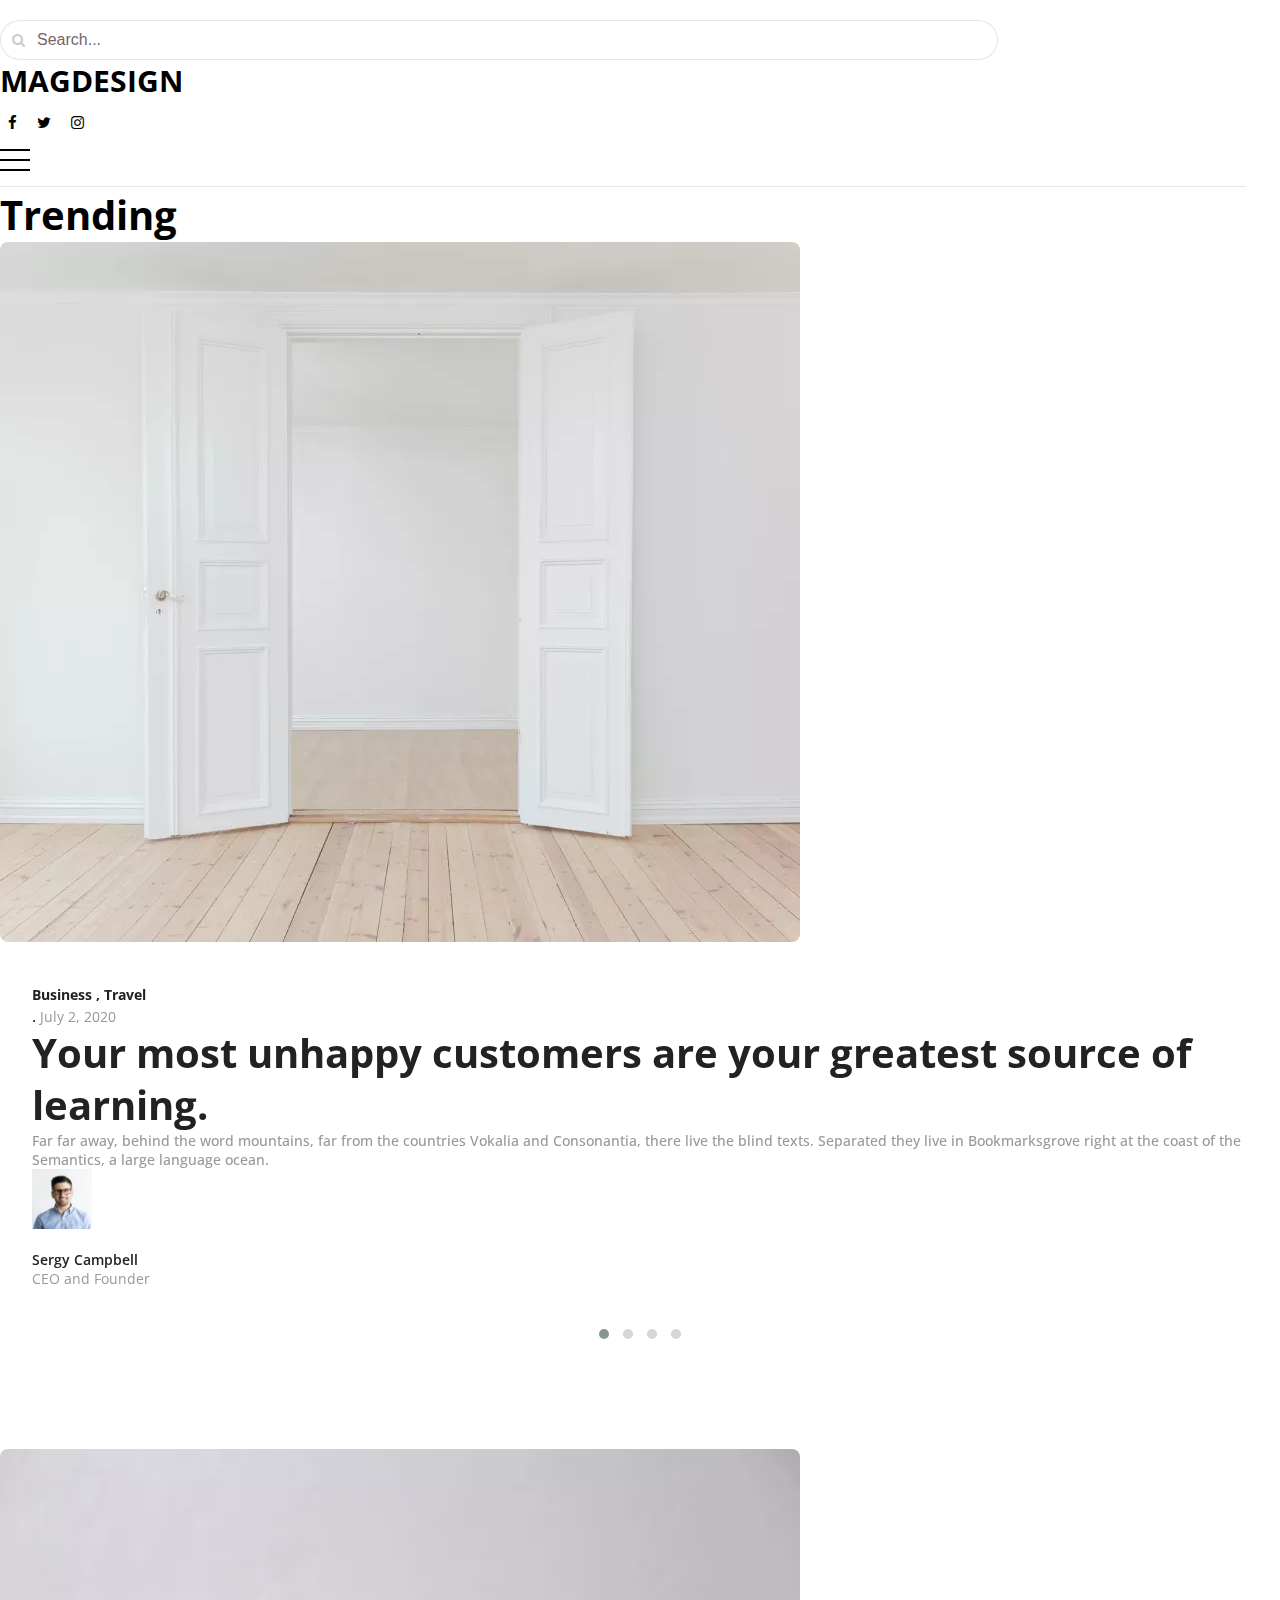
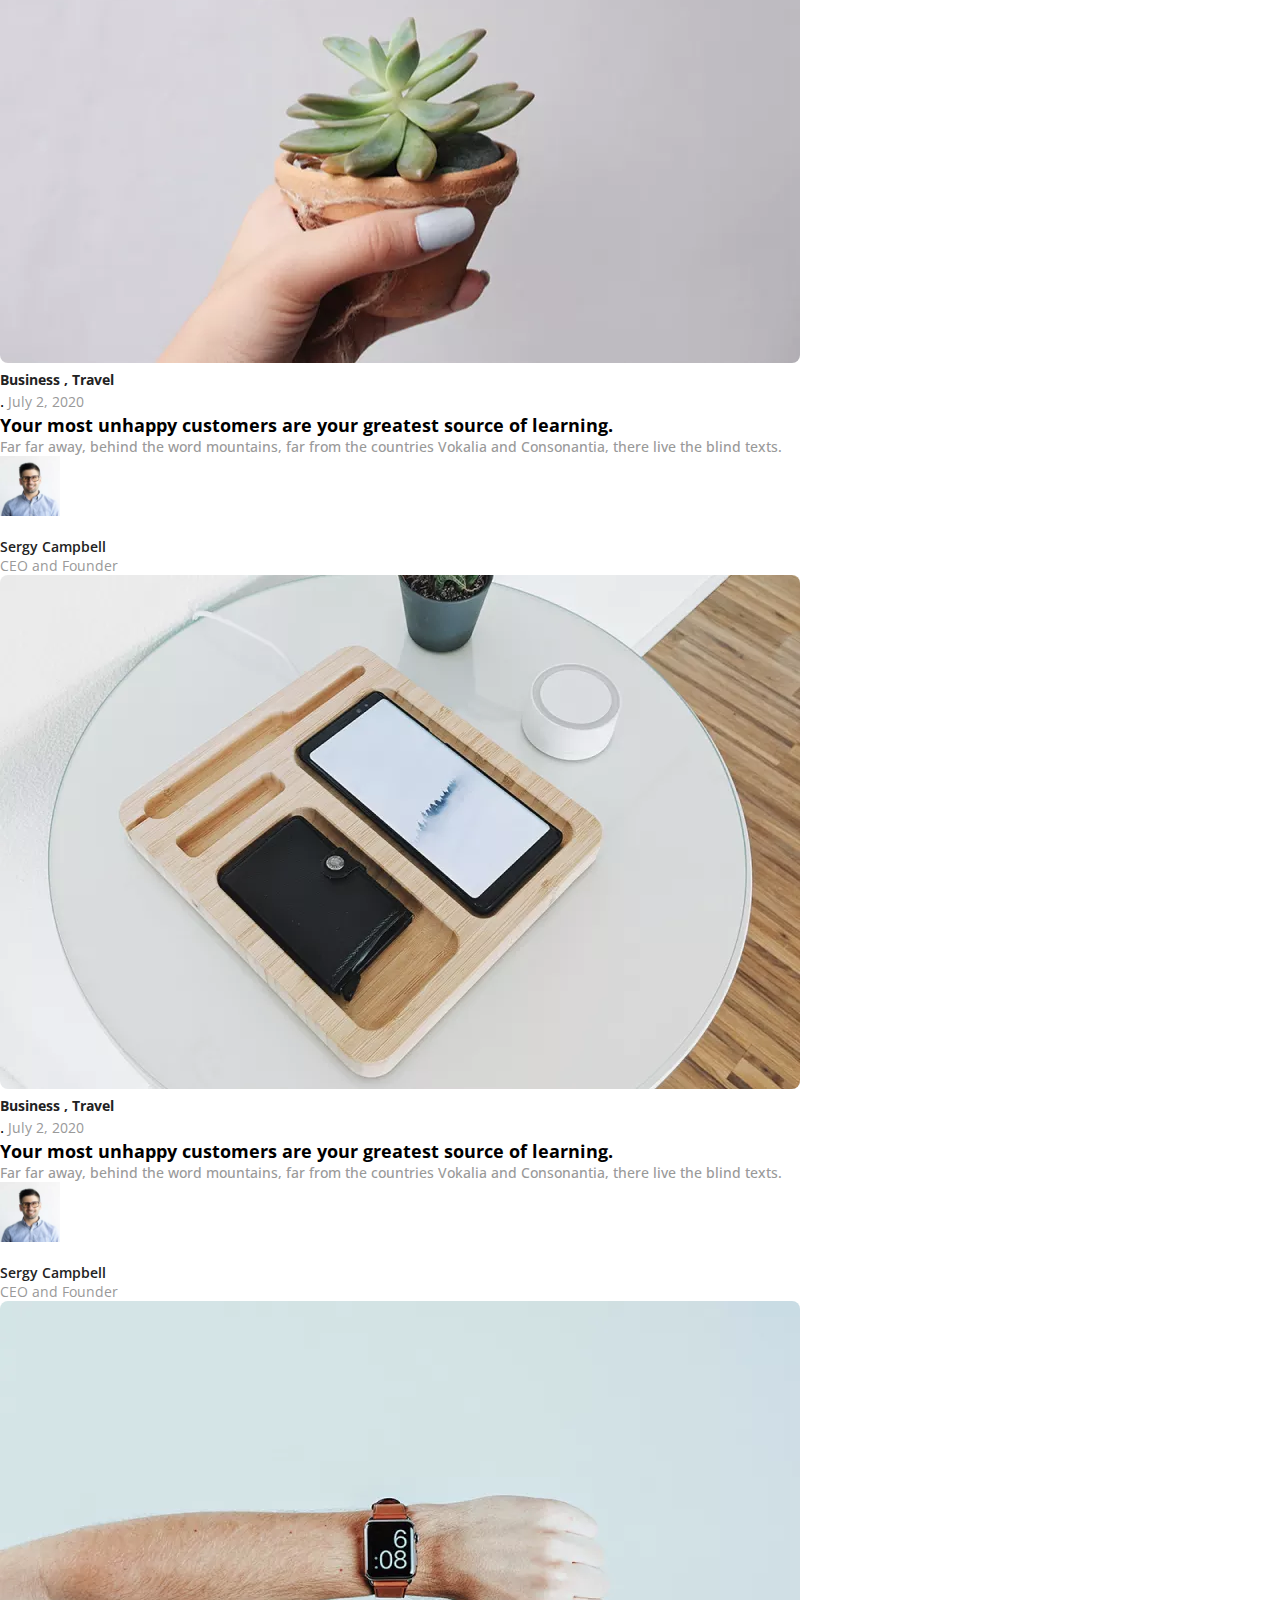
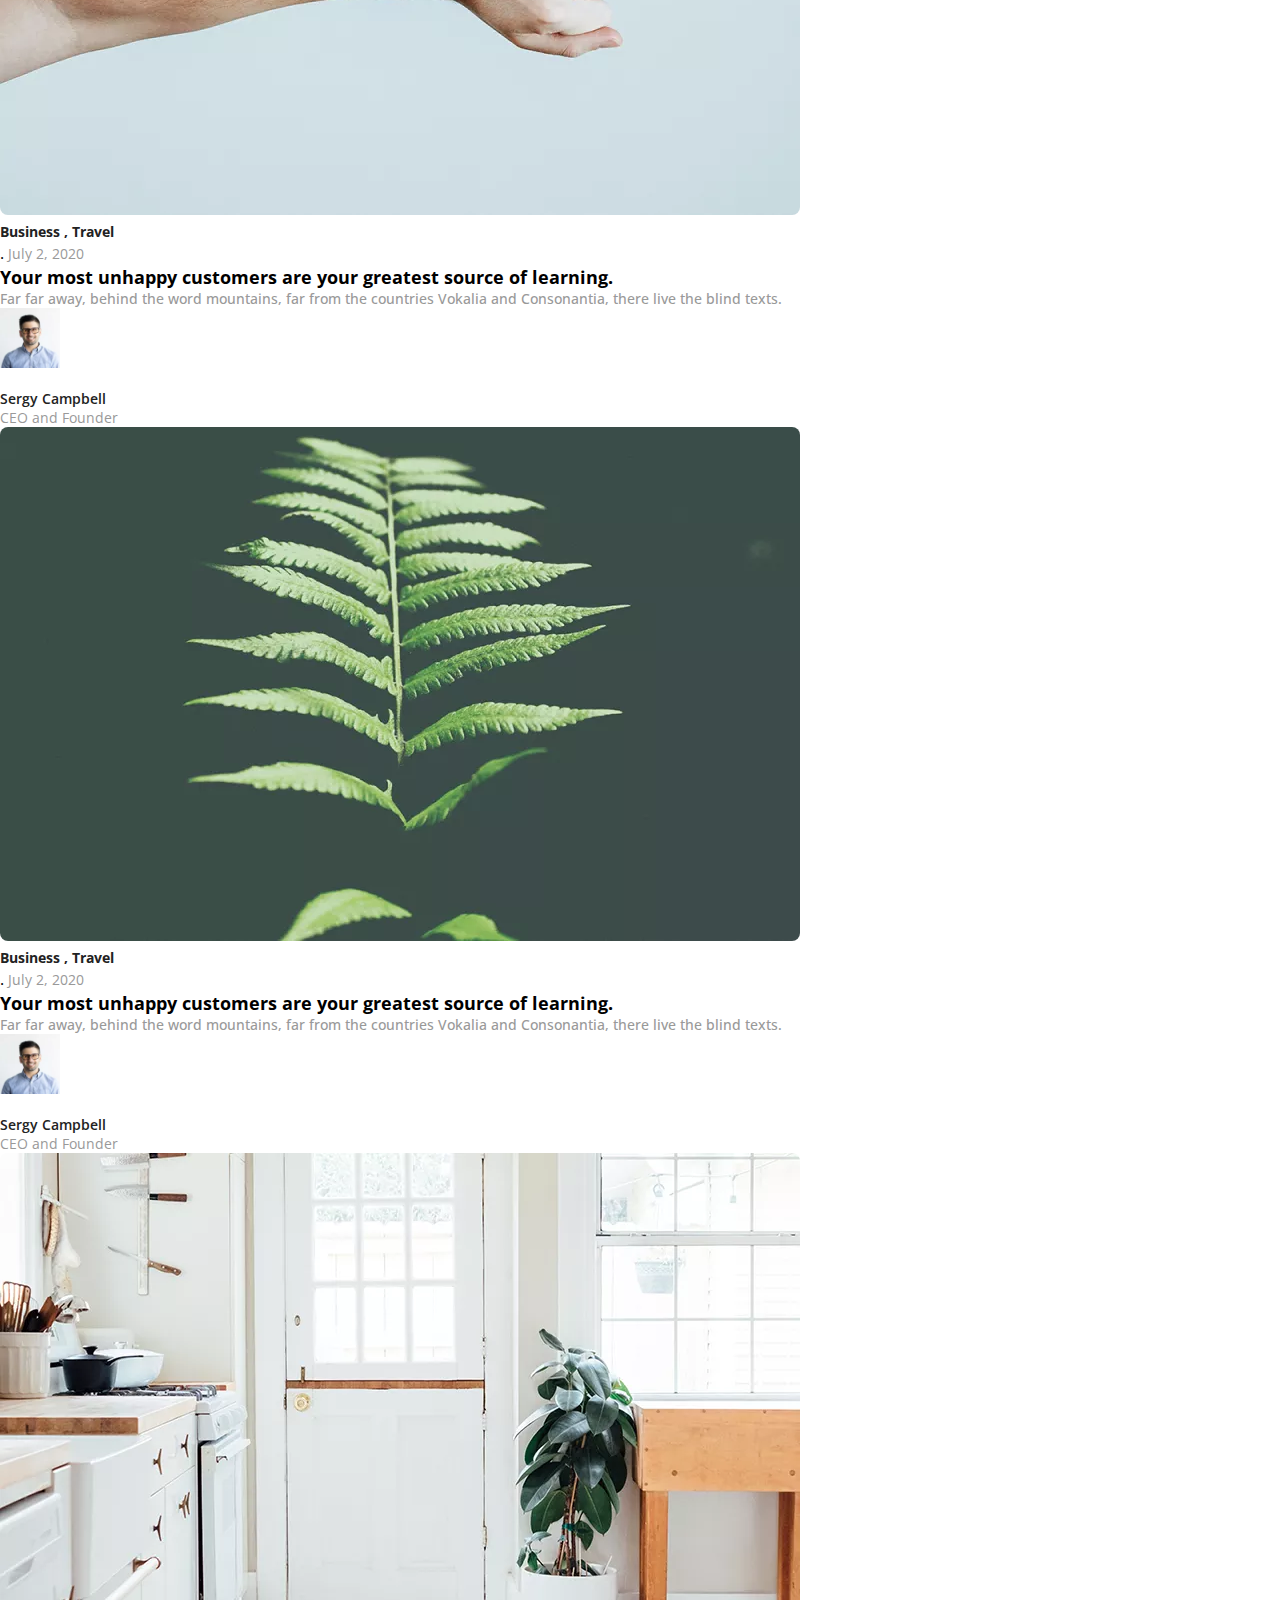
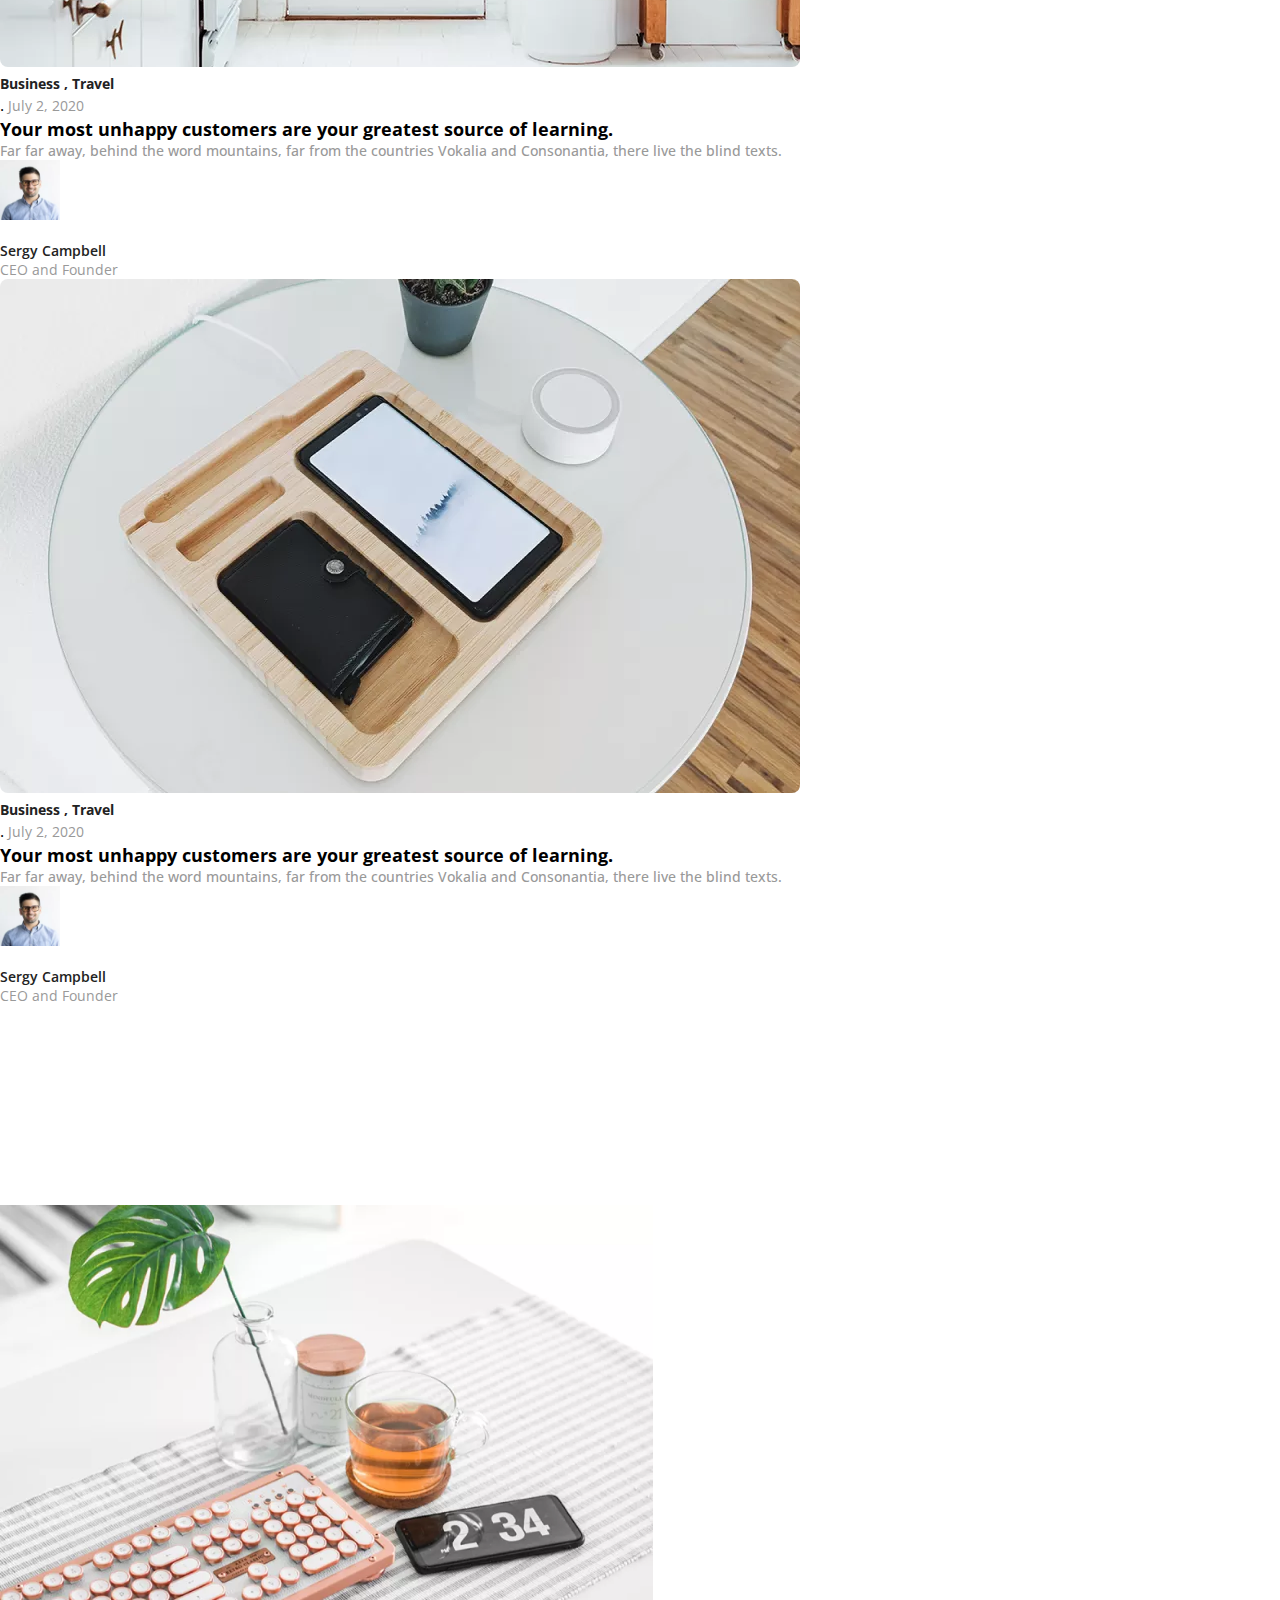
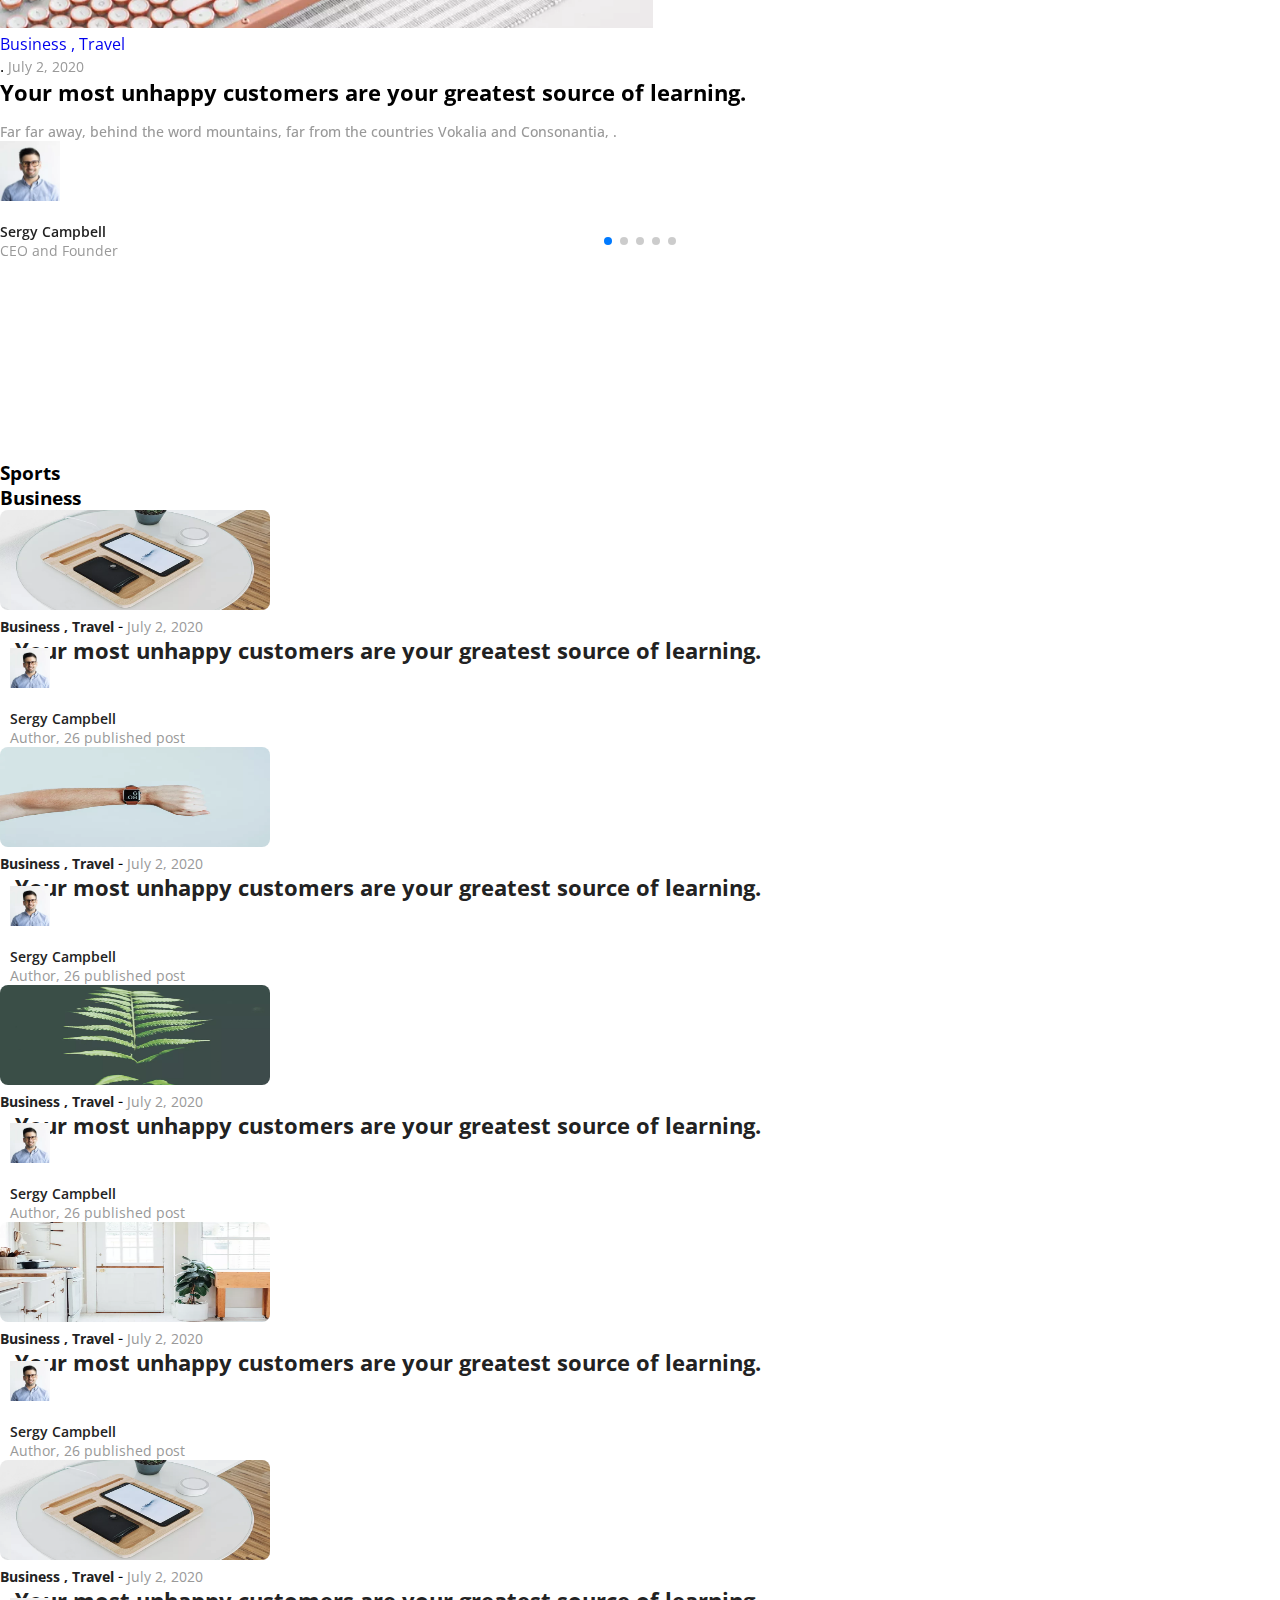
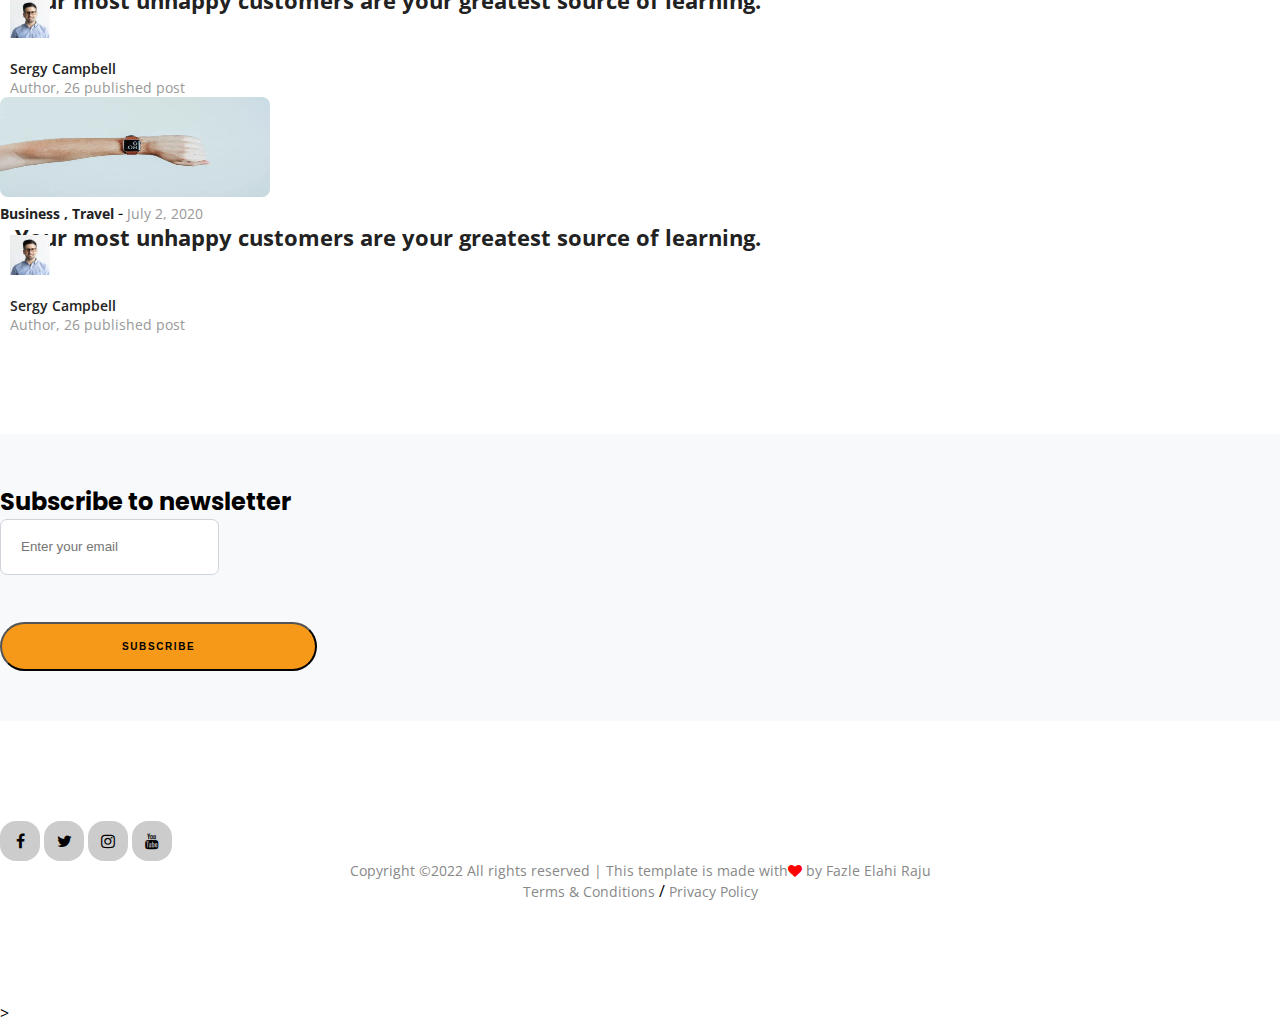
==== commit 747279b8: "Add files via upload" ====
--- a/index.html
+++ b/index.html
@@ -32,6 +32,9 @@
     <!-- owl stylesheel -->
     <link rel="stylesheet" type="text/css" href="css/owl.carousel.min.css">
     <link rel="stylesheet" type="text/css" href="css/owl.theme.default.min.css">
+
+    <!-- swipper stylesheet -->
+    <link rel="stylesheet"href="https://unpkg.com/swiper@8/swiper-bundle.min.css"/>
 </head>
 <body>
 
@@ -47,7 +50,7 @@
                         <i class="fa fa-search"></i>
                     </form>
                     </div>
-                    <div class="col-md-4 text-center">
+                    <div class="col-md-4 text-center logo">
                         <a href="index.html" class="logo">MAGDESIGN</a>
                     </div>
                     <div class="col-md-2 text-end">
@@ -59,7 +62,7 @@
                         </div>
                     </div>
                     <div class="col-md-2 text-end">
-                        <a href="" class="h-menu">
+                        <a class="h-menu" id="hamburger-menu" onclick="openMenu()">
                             <span></span>
                         </a>
                     </div>
@@ -68,6 +71,28 @@
         </div>
     </header>
     <!-- header section end here -->
+
+    <!-- right side bar menu section start -->
+    <div id="sidemenu">
+        <!-- ceosbar -->
+        <a  onclick="openMenu()" class="d-block  text-end mb-5">
+            <img src="image/cros.png" width="30px">
+        </a>
+       
+        <div class="menubar">
+            <ul>
+                <li>
+                    <li><a href="">Home</a></li>
+                    <li><a href="">Categories</a></li>
+                    <li><a href="">Travel</a></li>
+                    <li><a href="">Food</a></li>
+                    <li><a href="">Technology</a></li>
+                    <li><a href="">Business</a></li>
+                </li>
+            </ul>
+        </div>
+    </div>
+    <!-- right side bar menu section end -->
 
     <!-- main body section code start -->
 
@@ -414,186 +439,171 @@
     </section>
     <!-- all post section end from here -->
 
+    
+
     <!-- slider section code start -->
-
-    <section id="slider">
-        <div class="container">
-            <div class="row">
-                <div class="owl-carousel owl-theme" id="second">
-                    <div class="item">
-                        <div class="p-item">
-                        <img src="image/about1.png" class="img-fluid thumbnail mb-3">
-                        <!-- meta tags -->
-                        <div class="meta-tags mb-3">
-                            <div class="cat-name d-inline-block">
-                                <a href="post.html" class="b-item">Business , </a>
-                                <a href="post.html" class="b-item">Travel</a>
-                            </div>
-                            <span> . </span>
-                            <span class="date">July 2, 2020</span>
-                        </div>
-                        <h3><a href="post.html">Your most unhappy customers are your greatest 
-                            source of learning.</a></h3>
-                             <!-- post desc -->
-                             <p class="pp-desc">Far far away, behind the word mountains, 
-                                 far from the countries Vokalia and Consonantia, <br>there live the blind texts.</p>
-                                <!-- author details -->
-                                <div class="author d-flex align-items-center">
-                                    <img src="image/logo1.png" width="60" class="rounded-circle inline block">
-                                    <div class="d-inline-block ms-4">
-                                        <h6>Sergy Campbell</h6>
-                                        <p>CEO and Founder</p>
-                                    </div>
-                                </div>
-
-                    </div>
-                    </div>
-                    <div class="item"> 
-                        <div class="p-item">
-                        <img src="image/about2.png" class="img-fluid thumbnail mb-3">
-                        <!-- meta tags -->
-                        <div class="meta-tags mb-3">
-                            <div class="cat-name d-inline-block">
-                                <a href="post.html" class="b-item">Business , </a>
-                                <a href="post.html" class="b-item">Travel</a>
-                            </div>
-                            <span> . </span>
-                            <span class="date">July 2, 2020</span>
-                        </div>
-                        <h3><a href="post.html">Your most unhappy customers are your greatest 
-                            source of learning.</a></h3>
-                             <!-- post desc -->
-                             <p class="pp-desc">Far far away, behind the word mountains, 
-                                 far from the countries Vokalia and Consonantia, <br>there live the blind texts.</p>
-                                <!-- author details -->
-                                <div class="author d-flex align-items-center">
-                                    <img src="image/logo1.png" width="60" class="rounded-circle inline block">
-                                    <div class="d-inline-block ms-4">
-                                        <h6>Sergy Campbell</h6>
-                                        <p>CEO and Founder</p>
-                                    </div>
-                                </div>
-
-                    </div>
-                    </div>
-                    <div class="item">
-                        <div class="p-item">
-                            <img src="image/about3.png" class="img-fluid thumbnail mb-3">
-                            <!-- meta tags -->
-                            <div class="meta-tags mb-3">
-                                <div class="cat-name d-inline-block">
-                                    <a href="post.html" class="b-item">Business , </a>
-                                    <a href="post.html" class="b-item">Travel</a>
-                                </div>
-                                <span> . </span>
-                                <span class="date">July 2, 2020</span>
-                            </div>
-                            <h3><a href="post.html">Your most unhappy customers are your greatest 
-                                source of learning.</a></h3>
-                                 <!-- post desc -->
-                                 <p class="pp-desc">Far far away, behind the word mountains, 
-                                     far from the countries Vokalia and Consonantia, <br>there live the blind texts.</p>
-                                    <!-- author details -->
-                                    <div class="author d-flex align-items-center">
-                                        <img src="image/logo1.png" width="60" class="rounded-circle inline block">
-                                        <div class="d-inline-block ms-4">
-                                            <h6>Sergy Campbell</h6>
-                                            <p>CEO and Founder</p>
-                                        </div>
-                                    </div>
-    
-                        </div>
-                    </div>
-                    <div class="item">
-                        <div class="p-item">
-                            <img src="image/about4.png" class="img-fluid thumbnail mb-3">
-                            <!-- meta tags -->
-                            <div class="meta-tags mb-3">
-                                <div class="cat-name d-inline-block">
-                                    <a href="post.html" class="b-item">Business , </a>
-                                    <a href="post.html" class="b-item">Travel</a>
-                                </div>
-                                <span> . </span>
-                                <span class="date">July 2, 2020</span>
-                            </div>
-                            <h3><a href="post.html">Your most unhappy customers are your greatest 
-                                source of learning.</a></h3>
-                                 <!-- post desc -->
-                                 <p class="pp-desc">Far far away, behind the word mountains, 
-                                     far from the countries Vokalia and Consonantia, <br>there live the blind texts.</p>
-                                    <!-- author details -->
-                                    <div class="author d-flex align-items-center">
-                                        <img src="image/logo1.png" width="60" class="rounded-circle inline block">
-                                        <div class="d-inline-block ms-4">
-                                            <h6>Sergy Campbell</h6>
-                                            <p>CEO and Founder</p>
-                                        </div>
-                                    </div>
-    
-                        </div>
-                    </div>
-                    <div class="item">
-                        <div class="p-item">
-                            <img src="image/about5.png" class="img-fluid thumbnail mb-3">
-                            <!-- meta tags -->
-                            <div class="meta-tags mb-3">
-                                <div class="cat-name d-inline-block">
-                                    <a href="post.html" class="b-item">Business , </a>
-                                    <a href="post.html" class="b-item">Travel</a>
-                                </div>
-                                <span> . </span>
-                                <span class="date">July 2, 2020</span>
-                            </div>
-                            <h3><a href="post.html">Your most unhappy customers are your greatest 
-                                source of learning.</a></h3>
-                                 <!-- post desc -->
-                                 <p class="pp-desc">Far far away, behind the word mountains, 
-                                     far from the countries Vokalia and Consonantia, <br>there live the blind texts.</p>
-                                    <!-- author details -->
-                                    <div class="author d-flex align-items-center">
-                                        <img src="image/logo1.png" width="60" class="rounded-circle inline block">
-                                        <div class="d-inline-block ms-4">
-                                            <h6>Sergy Campbell</h6>
-                                            <p>CEO and Founder</p>
-                                        </div>
-                                    </div>
-    
-                        </div>
-                    </div>
-                    <div class="item">
-                        <div class="p-item">
-                            <img src="image/about2.png" class="img-fluid thumbnail mb-3">
-                            <!-- meta tags -->
-                            <div class="meta-tags mb-3">
-                                <div class="cat-name d-inline-block">
-                                    <a href="post.html" class="b-item">Business , </a>
-                                    <a href="post.html" class="b-item">Travel</a>
-                                </div>
-                                <span> . </span>
-                                <span class="date">July 2, 2020</span>
-                            </div>
-                            <h3><a href="post.html">Your most unhappy customers are your greatest 
-                                source of learning.</a></h3>
-                                 <!-- post desc -->
-                                 <p class="pp-desc">Far far away, behind the word mountains, 
-                                     far from the countries Vokalia and Consonantia, <br>there live the blind texts.</p>
-                                    <!-- author details -->
-                                    <div class="author d-flex align-items-center">
-                                        <img src="image/logo1.png" width="60" class="rounded-circle inline block">
-                                        <div class="d-inline-block ms-4">
-                                            <h6>Sergy Campbell</h6>
-                                            <p>CEO and Founder</p>
-                                        </div>
-                                    </div>
-    
-                        </div>
-                    </div>
-                    
-                </div>
-            </div>
-        </div>
-
+    <section id="post-slider">
+        <div class="swiper">
+            <div class="swiper-wrapper">
+              <div class="swiper-slide">
+                <div class="slider-item">
+                    <img src="image/slider1.png" class="mb-4 rounded" width="653px"height="423px">
+                     <!-- meta tags -->
+                     <div class="meta-tags mb-3">
+                        <div class="cat-name d-inline-block">
+                            <a href="post.html">Business , </a>
+                            <a href="post.html">Travel</a>
+                        </div>
+                        <span> . </span>
+                        <span class="date">July 2, 2020</span>
+                    </div>
+                    <!-- post title -->
+                    <h3><a href="post.html"class="p-title">Your most unhappy customers are your greatest source 
+                        of learning.</a></h3>
+                        <!-- post desc -->
+                        <p class="pp-desc">Far far away, behind the word mountains, 
+                            far from the countries Vokalia and Consonantia,
+                            .</p>
+                            <!-- author details -->
+                            <div class="author d-flex align-items-center">
+                                <img src="image/logo1.png" width="60" class="rounded-circle inline block">
+                                <div class="d-inline-block ms-4">
+                                    <h6>Sergy Campbell</h6>
+                                    <p>CEO and Founder</p>
+                                </div>
+                            </div>
+                        </div>
+
+              </div>
+              <div class="swiper-slide">
+                <div class="slider-item">
+                    <img src="image/slider2.png" class="mb-4 rounded"  width="653px"height="423px">
+                     <!-- meta tags -->
+                     <div class="meta-tags mb-3">
+                        <div class="cat-name d-inline-block">
+                            <a href="post.html">Business , </a>
+                            <a href="post.html">Travel</a>
+                        </div>
+                        <span> . </span>
+                        <span class="date">July 2, 2020</span>
+                    </div>
+                    <!-- post title -->
+                    <h3><a href="post.html"class="p-title">Your most unhappy customers are your greatest source 
+                        of learning.</a></h3>
+                        <!-- post desc -->
+                        <p class="pp-desc">Far far away, behind the word mountains, 
+                            far from the countries Vokalia and Consonantia,
+                            .</p>
+                            <!-- author details -->
+                            <div class="author d-flex align-items-center">
+                                <img src="image/logo1.png" width="60" class="rounded-circle inline block">
+                                <div class="d-inline-block ms-4">
+                                    <h6>Sergy Campbell</h6>
+                                    <p>CEO and Founder</p>
+                                </div>
+                            </div>
+                        </div>
+
+              </div>
+              <div class="swiper-slide">
+                <div class="slider-item">
+                    <img src="image/slider3.png" class="mb-4 rounded"  width="653px"height="423px">
+                     <!-- meta tags -->
+                     <div class="meta-tags mb-3">
+                        <div class="cat-name d-inline-block">
+                            <a href="post.html">Business , </a>
+                            <a href="post.html">Travel</a>
+                        </div>
+                        <span> . </span>
+                        <span class="date">July 2, 2020</span>
+                    </div>
+                    <!-- post title -->
+                    <h3><a href="post.html"class="p-title">Your most unhappy customers are your greatest source 
+                        of learning.</a></h3>
+                        <!-- post desc -->
+                        <p class="pp-desc">Far far away, behind the word mountains, 
+                            far from the countries Vokalia and Consonantia,
+                            .</p>
+                            <!-- author details -->
+                            <div class="author d-flex align-items-center">
+                                <img src="image/logo1.png" width="60" class="rounded-circle inline block">
+                                <div class="d-inline-block ms-4">
+                                    <h6>Sergy Campbell</h6>
+                                    <p>CEO and Founder</p>
+                                </div>
+                            </div>
+                        </div>
+
+              </div>
+              <div class="swiper-slide">
+                <div class="slider-item">
+                    <img src="image/slider4.png" class="mb-4 rounded"  width="653px"height="423px">
+                     <!-- meta tags -->
+                     <div class="meta-tags mb-3">
+                        <div class="cat-name d-inline-block">
+                            <a href="post.html">Business , </a>
+                            <a href="post.html">Travel</a>
+                        </div>
+                        <span> . </span>
+                        <span class="date">July 2, 2020</span>
+                    </div>
+                    <!-- post title -->
+                    <h3><a href="post.html"class="p-title">Your most unhappy customers are your greatest source 
+                        of learning.</a></h3>
+                        <!-- post desc -->
+                        <p class="pp-desc">Far far away, behind the word mountains, 
+                            far from the countries Vokalia and Consonantia,
+                            .</p>
+                            <!-- author details -->
+                            <div class="author d-flex align-items-center">
+                                <img src="image/logo1.png" width="60" class="rounded-circle inline block">
+                                <div class="d-inline-block ms-4">
+                                    <h6>Sergy Campbell</h6>
+                                    <p>CEO and Founder</p>
+                                </div>
+                            </div>
+                        </div>
+
+              </div>
+              <div class="swiper-slide">
+                <div class="slider-item">
+                    <img src="image/slider5.png" class="mb-4 rounded"  width="653px"height="423px">
+                     <!-- meta tags -->
+                     <div class="meta-tags mb-3">
+                        <div class="cat-name d-inline-block">
+                            <a href="post.html">Business , </a>
+                            <a href="post.html">Travel</a>
+                        </div>
+                        <span> . </span>
+                        <span class="date">July 2, 2020</span>
+                    </div>
+                    <!-- post title -->
+                    <h3><a href="post.html"class="p-title">Your most unhappy customers are your greatest source 
+                        of learning.</a></h3>
+                        <!-- post desc -->
+                        <p class="pp-desc">Far far away, behind the word mountains, 
+                            far from the countries Vokalia and Consonantia,
+                            .</p>
+                            <!-- author details -->
+                            <div class="author d-flex align-items-center">
+                                <img src="image/logo1.png" width="60" class="rounded-circle inline block">
+                                <div class="d-inline-block ms-4">
+                                    <h6>Sergy Campbell</h6>
+                                    <p>CEO and Founder</p>
+                                </div>
+                            </div>
+                        </div>
+
+              </div>
+             
+            </div>
+            <!-- Add Pagination -->
+            <div class="swiper-pagination"></div>
+          </div>
+       
     </section>
+
+   
     <!-- slider section code end -->
 
     <!-- post section code start -->
@@ -812,7 +822,9 @@
 
       <!-- owl js file -->
       <script src="js/jquery.min.js"></script>
+      
       <script src="js/owl.carousel.js"></script>
+      
 
 
       <script>
@@ -852,5 +864,24 @@
   }
 });
 </script>
+
+<script>
+    var sidebar = document.getElementById('sidemenu');
+    var menuIcon = document.getElementById('hamburger-menu');
+    
+
+    function openMenu(){
+       
+        sidebar.classList.toggle('extra');
+
+    }
+    
+    
+</script>
+      <script src="https://unpkg.com/swiper@8/swiper-bundle.min.js"></script>
+      
+      <script src="js/main.js"></script>
+      
+
 </body>
 </html>--- a/css/style.css
+++ b/css/style.css
@@ -9,6 +9,8 @@
 }
 body{
     font-family: "Open Sans",sans-serif; 
+    overflow-x: hidden;
+    
 }
 
 /************
@@ -21,7 +23,9 @@
 header #search {position: relative;}
 header #search i{position: absolute;left: 12px;top: 50%;transform: translateY(-50%);color: #ccc;font-size: 14px;}
 header #search input::placeholder{color: rgb(117, 103, 103);font-size: 16px;}
-header .logo{color: #000; font-size: 30px;font-weight: bold;text-transform: uppercase;text-decoration: none;line-height: 42px;}
+header .logo{color: #000; font-size: 30px;font-weight: bold;text-transform: uppercase;line-height: 42px;display: block;}
+header .logo a{text-decoration: none;display: block;}
+header .logo a:hover{color: #222;}
 header .header-icon a i{font-size: 15px;color: #000;margin: 0 8px;line-height: 42px;transition: 0.5s;}
 header .header-icon a i:hover{color: #f79918;transition: 0.5s;}
 header .h-menu span{width: 30px;height: 2px; color: #000;background-color: #000;display: inline-block;position: relative;}
@@ -29,15 +33,15 @@
 header .h-menu span::after{content: ''; width: 30px;height: 2px; color: #000;background-color: #000;display: block;position: absolute;top: +10px;transition: 0.2s;}
 header .h-menu span:hover::before{transform: translateY(3px);transition: 0.2s;}
 header .h-menu span:hover::after{transform: translateY(-3px);transition: 0.2s;}
-header .logo:hover{text-decoration: none;}
+
 
 
 /************
-header section css end
+header section css end 
 *************/
 #banner{width: 100%;}
 #banner .title{font-size: 40px;font-weight: 700;color: #000;}
- .thumbnail{border-radius: 8px;}
+.thumbnail{border-radius: 8px;}
 #banner .p-desc{padding: 36px 32px;}
 #banner .p-desc .meta-tags a{font-size: 14px;color: #222;font-weight: 700;text-decoration: none;}
 .meta-tags .date{color: #999;font-size: 14px;font-weight: 400;}
@@ -49,6 +53,7 @@
 .owl-stage{transition: all 1s ease 0s !important;}
 
 
+
 #all-posts{width: 100%;padding: 100px 0px;}
 #all-posts h3 a{font-size: 18px;color: #222;font-weight: 700;line-height: 24px;color: #000;text-decoration: none;display: inline-block;}
 .pp-desc{color: #999;font-size: 14px;font-weight: 500;}
@@ -57,11 +62,16 @@
 .author p{color: #999;font-size: 14px;font-weight: 400;}
 .meta-tags .b-item{font-size: 14px;color: #222;font-weight: 700;text-decoration: none;display: inline-block;}
 
-#slider{width: 100%;padding: 100px 0px;}
+#post-slider{width: 100%;padding: 100px 0px;}
+#post-slider h3{font-size: 22px;margin-bottom: 15px;}
+#post-slider h3 a{color: black;}
+#post-slider a{text-decoration: none;}
+.swiper-wrapper{ transform: translate3d(140px, 0px, 0px,);}
+.swiper-slide{width: 50%;}
 
-#slider .p-item .thumbnail{width: 659px ;height: 423px;}
+/* #slider .p-item .thumbnail{width: 659px ;height: 423px;}
 #slider .p-item h3 a{text-decoration: none;font-size: 20px;color: #222;font-weight: 700;line-height: 24px;color: #000;text-decoration: none;display: inline-block;font-family: "Poppins",sans-serif;}
-#slider .p-item .pp-desc{font-size: 16px !important;}
+#slider .p-item .pp-desc{font-size: 16px !important;} */
 
 #post{width: 100%;padding: 100px 0px;}
 #post .i-img img{width: 270px;height: 100px;}
@@ -73,7 +83,7 @@
 #contact .form-control{padding: 17px 20px;font-weight: 400;line-height: 1.5;border-radius: 7px;border: 1px solid #ced4da;}
 #contact h2{font-family: "Poppins",sans-serif;color: #000;font-weight: 700!important;}
 #contact .button{padding: 17px 120px;margin-top: 47px;border-radius: 30px;font-size: 10px;font-weight: 700;letter-spacing: .1rem;text-transform: uppercase;background-color: #f79918;}
-#contact .button:hover{background-color: #ffffff;color: #f79918;border: 2px solid transparent;box-shadow: black;}
+#contact .button:hover{box-shadow: 0 15px 30px 0 rgb(0 0 0 / 20%);border: 2px solid transparent;background-color: #fff;color: #f79918;}
 
 #footer{width: 100%;padding: 100px 0px;}
 #footer .i-frem a i{height: 40px;width: 40px;background: #ccc;text-align: center;align-items: center;line-height: 40px;border-radius: 40%;display: inline-block;color: #000;transition: 0.5s;}
@@ -105,3 +115,10 @@
 #releted .c-item p a{text-decoration: none;color: #999;}
 #releted .c-item .p-t{font-size: 14px;margin-left: 16px;color: #999;}
 #releted .c-item .author{margin-top: -15px;margin-left: 10px;}
+
+
+#sidemenu{background: white;position: absolute;right: -50px;top: 0;bottom: 0;width: 0px;padding:24px 42px;transition: 0.5s;}
+#sidemenu .menubar ul li{list-style: none;margin-bottom: 8px;}
+#sidemenu .menubar ul li a{text-decoration: none;}
+.extra{width: 300px !important;box-shadow: 0px -10px 10px 5px rgb(241, 236, 236);transition: 0.5s;right: 0px !important;}
+
